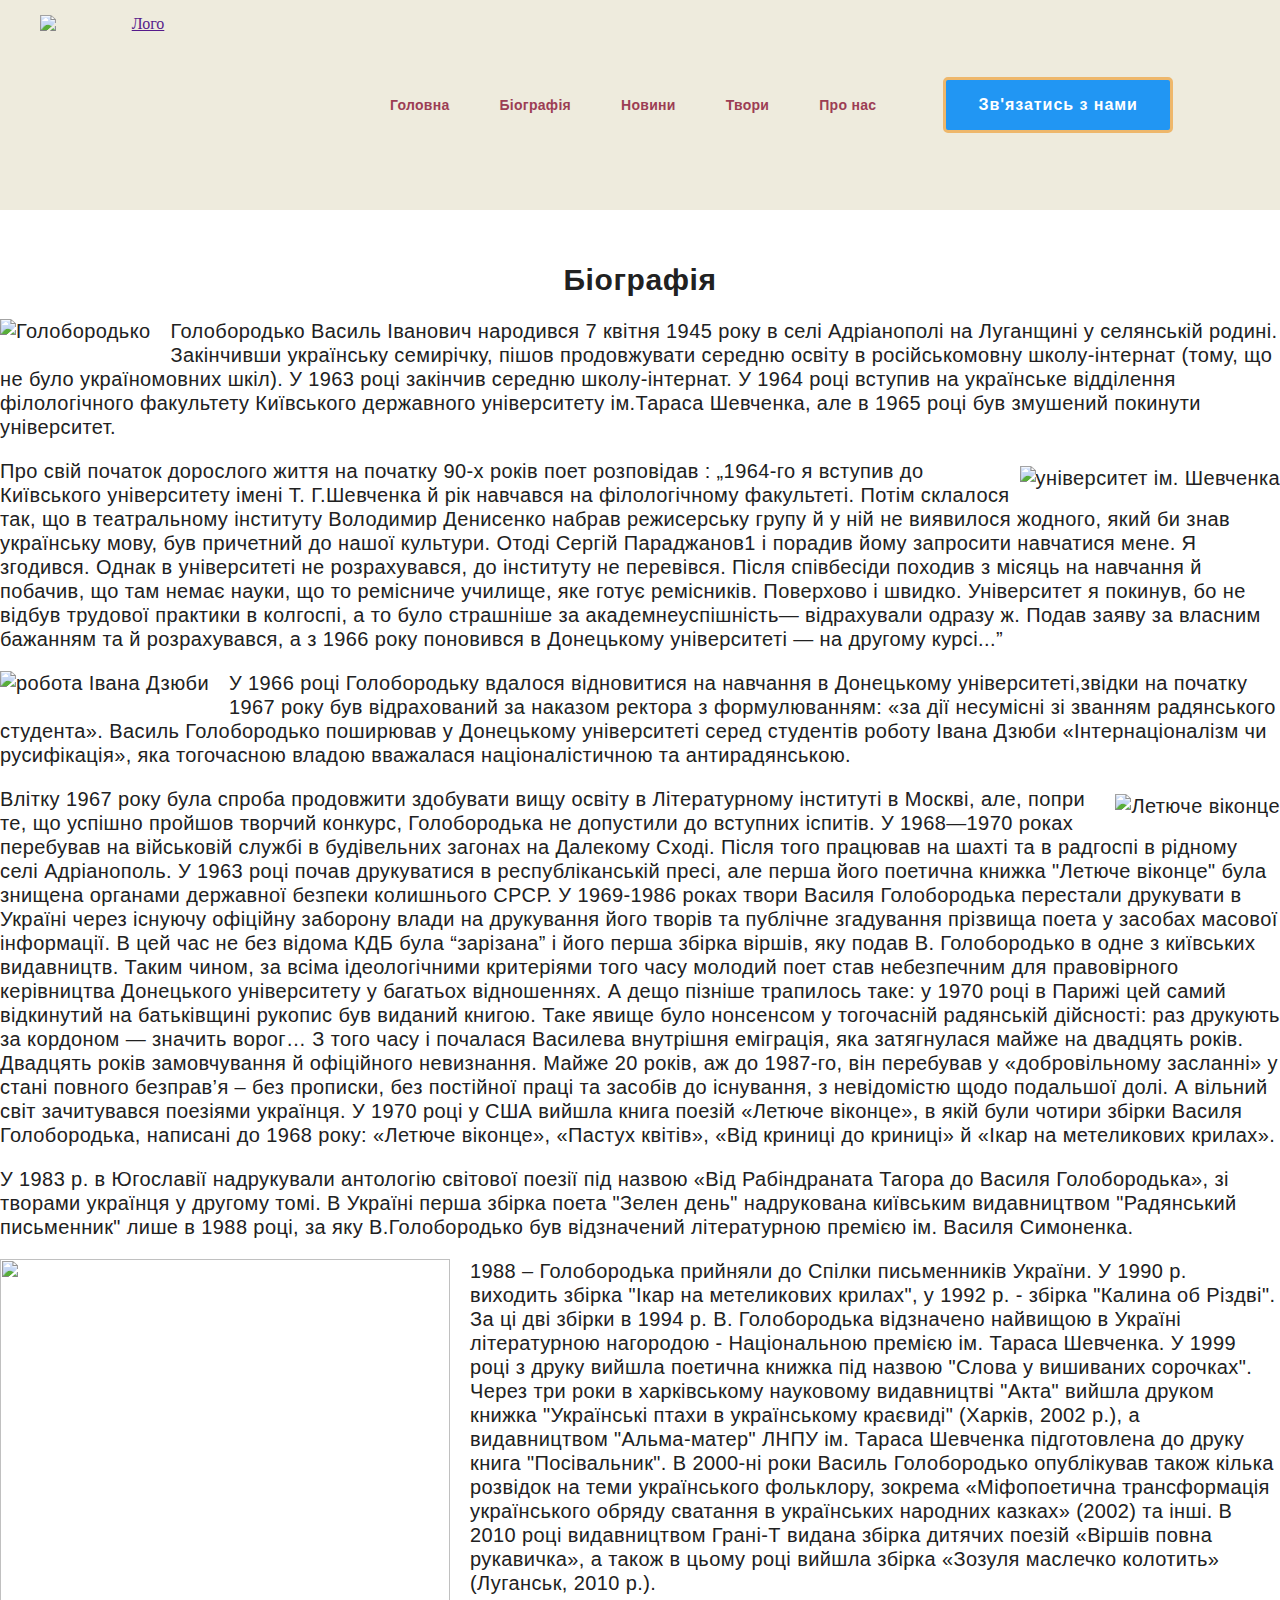
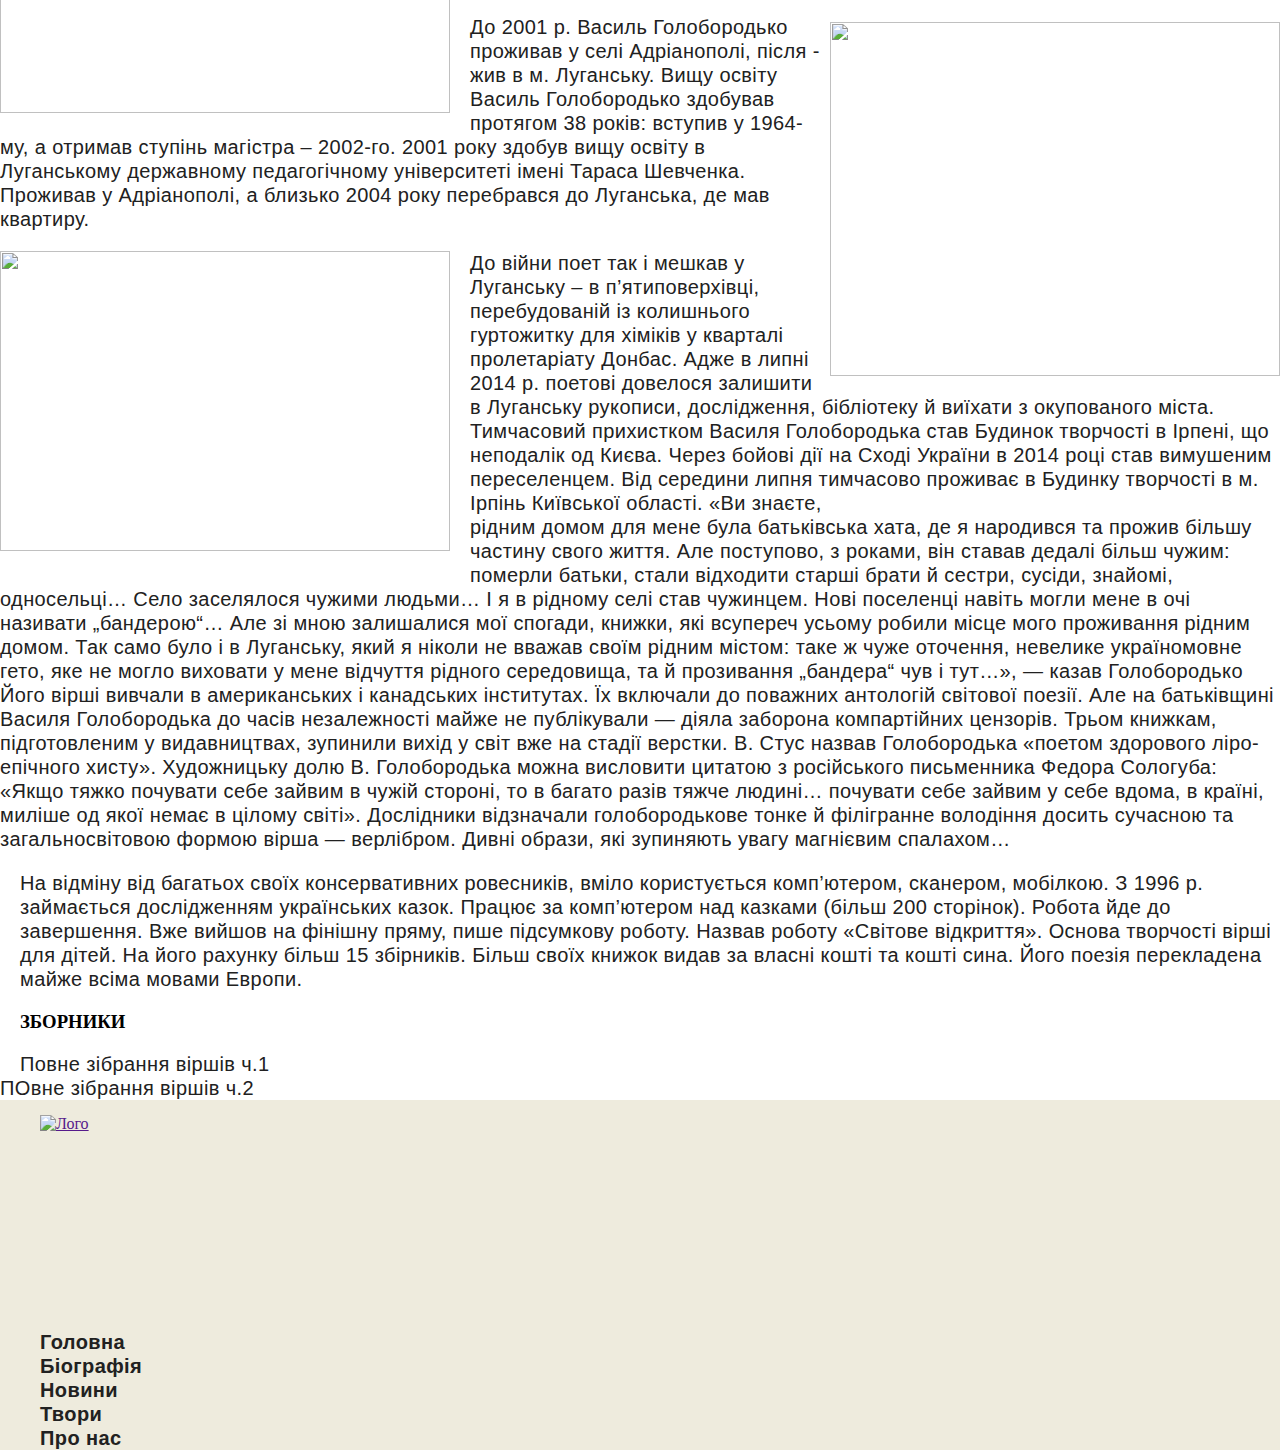
==== biografy.html @ 2f00b913 "Add files via upload" ====
<!DOCTYPE html>
<html lang="en">
<head>
    <meta charset="UTF-8">
    <meta http-equiv="X-UA-Compatible" content="IE=edge">
    <meta name="viewport" content="width=device-width, initial-scale=1.0">
    <link rel="stylesheet" href="css/main.css">
    <title>Goloborodko</title>
    
</head>
<body class="body">
    <header class="header">
        <div class="container">
            <nav class="header-logo">
                <a href="">
            <img class="header-img" src="images/header/Hello.png" alt="Лого" width=200px, height=180px>
                </a>
            <ul class="header-items">
    
        <li class="header-list list">
            <a class="header-link link" href="index.html">Головна</a>
        </li>
        <li class="header-list list">
            <a class="header-link link" href="biografy.html">Біографія</a>
        </li>
        <li class="header-list list">
            <a class="header-link link" href="novini.html">Новини</a>
        </li>
        <li class="header-list list">
            <a class="header-link link" href="tvory.html">Твори</a>
        </li>
        <li class="header-list list">
            <a class="header-link link" href="pro_nas.html">Про нас</a>
        </li>
    </ul>
    
    <button class="button" type="button">Зв'язатись з нами</button>
    </nav>
        </div>
       
</header>
<main>
    
            
       <h1 class="heading-1">Біографія</h1>
            <p class="text-biografy"><img class="biografy-img leftimg" src="/images/biografy/biografy-goloborodko.jpg" alt="Голобородько">Голобородько Василь Іванович народився 7 квітня 1945 року в селі Адріанополі на Луганщині у селянській родині. 
                Закінчивши українську семирічку, пішов продовжувати середню освіту в російськомовну школу-інтернат  (тому, що не було україномовних шкіл).
                У 1963 році  закінчив середню школу-інтернат. 
                У 1964 році вступив на українське відділення філологічного факультету Київського державного університету ім.Тараса Шевченка, але в 1965 році був змушений покинути університет. 
   </p>
        <p class="text-biografy">
            <img class="rightimg" src="images/biografy/biografy-universitet.jpg" alt="університет ім. Шевченка" >
            
            Про свій початок дорослого життя на початку 90-х років поет розповідав : „1964-го я вступив до Київського університету імені Т. Г.Шевченка й рік навчався на філологічному факультеті. Потім склалося так, що в театральному інституту Володимир Денисенко набрав режисерську групу й у ній не виявилося жодного, який би знав українську мову, був причетний до нашої культури. Отоді Сергій Параджанов1 і порадив йому запросити навчатися мене. Я згодився. Однак в університеті не розрахувався, до інституту не перевівся. Після співбесіди походив з місяць на навчання й побачив, що там немає науки, що то ремісниче училище, яке готує ремісників. Поверхово і швидко. Університет я покинув, бо не відбув трудової практики в колгоспі, а то було страшніше за академнеуспішність— відрахували одразу ж. Подав заяву за власним бажанням та й розрахувався, а з 1966 року поновився в Донецькому університеті — на другому курсі...”
        </p>
                
                
       <p class="text-biografy">
        <img class="biografy-img leftimg" src="/images/biografy/8d16ede-47580991-1210322085791900-2688770757042896896-n.jpg" alt="робота Івана Дзюби" >
        У 1966 році Голобородьку вдалося відновитися на навчання в Донецькому університеті,звідки на початку 1967 року був відрахований за наказом ректора з формулюванням: «за дії несумісні зі званням радянського студента». Василь Голобородько поширював у Донецькому університеті серед студентів роботу Івана Дзюби «Інтернаціоналізм чи русифікація», яка тогочасною владою вважалася націоналістичною та антирадянською.
       </p>
       
        
                
        
       
       
               
           
                <p class="text-biografy">  <img class="rightimg" src="/images/tvory/unnamed (1).jpg" alt="Летюче віконце" >  Влітку 1967 року була спроба продовжити здобувати вищу освіту в Літературному інституті в Москві, але, попри те, що успішно пройшов творчий конкурс, Голобородька не допустили до вступних іспитів. 
                    У 1968—1970 роках перебував на військовій службі в будівельних загонах на Далекому Сході. 
                    Після того працював на шахті та в радгоспі в рідному селі Адріанополь.
                    
                    
                    У 1963 році почав друкуватися в республіканській пресі, але перша його поетична книжка "Летюче віконце" була знищена органами державної безпеки колишнього СРСР. 
                    У 1969-1986 роках твори Василя Голобородька перестали друкувати в Україні через існуючу офіційну заборону влади на друкування його творів та публічне згадування прізвища поета у засобах масової інформації.
                        В цей час не без відома КДБ була “зарізана” і його перша збірка віршів, яку подав В. Голобородько в одне з київських видавництв. Таким чином, за всіма ідеологічними критеріями того часу молодий поет став небезпечним для правовірного керівництва Донецького університету у багатьох відношеннях. А дещо пізніше трапилось таке: у 1970 році в Парижі цей самий відкинутий на батьківщині рукопис був виданий книгою. Таке явище було нонсенсом у тогочасній радянській дійсності: раз друкують за кордоном — значить ворог… З того часу і почалася Василева внутрішня еміграція, яка затягнулася майже на двадцять років. Двадцять років замовчування й офіційного невизнання.
                         Майже 20 років, аж до 1987-го, він перебував у «добровільному засланні» у стані повного безправ’я – без прописки, без постійної праці та засобів до існування, з невідомістю щодо подальшої долі. А вільний світ зачитувався поезіями українця. 
                        У 1970 році у США вийшла книга поезій «Летюче віконце», в якій були чотири збірки Василя Голобородька, написані до 1968 року: 
                        «Летюче віконце», «Пастух квітів», «Від криниці до криниці» й «Ікар на метеликових крилах».
                    </p>
        
        
                <p class="text-biografy">
                    У 1983 р. в Югославії надрукували антологію світової поезії під назвою «Від Рабіндраната Тагора до Василя Голобородька», зі творами українця у другому томі.
                    В Україні перша збірка поета "Зелен день" надрукована київським видавництвом "Радянський письменник" лише в 1988 році, за яку В.Голобородько був відзначений літературною премією ім. Василя Симоненка. 
                </p>

        

<p class="text-biografy"> <img class="biografy-img leftimg" src="/images/biografy/img7.jpg" alt="" width="450px" height="454px">1988 – Голобородька прийняли до Спілки письменників України.

        У 1990 р. виходить збірка "Ікар на метеликових крилах",
         у 1992 р. - збірка "Калина об Різдві". 
        За ці дві збірки в 1994 р. В. Голобородька відзначено найвищою в Україні літературною нагородою - Національною премією ім. Тараса Шевченка. 
        У 1999 році з друку вийшла поетична книжка під назвою "Слова у вишиваних сорочках". 
        Через три роки в харківському науковому видавництві "Акта" вийшла друком книжка "Українські птахи в українському краєвиді" (Харків, 2002 р.), а видавництвом "Альма-матер" ЛНПУ ім. Тараса Шевченка підготовлена до друку книга "Посівальник". 
        В 2000-ні роки Василь Голобородько опублікував також кілька розвідок на теми українського фольклору, зокрема «Міфопоетична трансформація українського обряду сватання в українських народних казках» (2002) та інші. В 2010 році видавництвом Грані-Т видана збірка дитячих поезій «Віршів повна рукавичка», а також в цьому році вийшла збірка «Зозуля маслечко колотить» (Луганськ, 2010 р.). 

    </p>
            
        <p class="text-biografy"><img class="biografy-img rightimg" src="/images/biografy/1.780x480.jpg" alt="" width="450px" height="354px">До 2001 р. Василь Голобородько проживав у селі Адріанополі, після - жив в м. Луганську.
            Вищу освіту Василь Голобородько здобував протягом 38 років: вступив у 1964- му, а отримав ступінь магістра – 2002-го.
2001 року здобув вищу освіту в Луганському державному педагогічному університеті імені Тараса Шевченка.

Проживав у Адріанополі, а близько 2004 року перебрався до Луганська, де мав квартиру. 


        </p>
            
                    
                <p class="text-biografy">
                    <img class="biografy-img leftimg" src="/images/biografy/park-pismennikiv-m.-irpin-14.jpg" alt="" width="450px" height="300px">До війни поет так і мешкав у Луганську – в п’ятиповерхівці, перебудованій із колишнього гуртожитку для хіміків у кварталі пролетаріату Донбас. Адже в липні 2014 р. поетові довелося залишити в Луганську рукописи, дослідження, бібліотеку й виїхати з окупованого міста. Тимчасовий прихистком Василя Голобородька став Будинок творчості в Ірпені, що неподалік од Києва.
                    Через бойові дії на Сході України в 2014 році став вимушеним переселенцем. Від середини липня тимчасово проживає в Будинку творчості в м. Ірпінь Київської області.
                
           
            
            
             <img class="biografy-img rightimg" src="/images/biografy/holoborodko-vasyl-ivanovych_1.jpg" alt="" width="450px">
                
                    «Ви знаєте, рідним домом для мене була батьківська хата, де я народився та прожив більшу частину свого життя. Але поступово, з роками, він ставав дедалі більш чужим: померли батьки, стали відходити старші брати й сестри, сусіди, знайомі, односельці… Село заселялося чужими людьми… І я в рідному селі став чужинцем. Нові поселенці навіть могли мене в очі називати „бандерою“… Але зі мною залишалися мої спогади, книжки, які всупереч усьому робили місце мого проживання рідним домом. Так само було і в Луганську, який я ніколи не вважав своїм рідним містом: таке ж чуже оточення, невелике україномовне гето, яке не могло виховати у мене відчуття рідного середовища, та й прозивання „бандера“ чув і тут…», — казав Голобородько 
                    
                   Його вірші вивчали в американських і канадських інститутах. Їх включали до поважних антологій світової поезії. Але на батьківщині Василя Голобородька до часів незалежності майже не публікували — діяла заборона компартійних цензорів. Трьом книжкам, підготовленим у видавництвах, зупинили вихід у світ вже на стадії верстки. В. Стус назвав Голобородька «поетом здорового ліро-епічного хисту». Художницьку долю В. Голобородька можна висловити цитатою з російського письменника Федора Сологуба: «Якщо тяжко почувати себе зайвим в чужій стороні, то в багато разів тяжче людині… почувати себе зайвим у себе вдома, в країні, миліше од якої немає в цілому світі». Дослідники відзначали голобородькове тонке й філігранне володіння досить сучасною та загальносвітовою формою вірша — верлібром. Дивні образи, які зупиняють увагу магнієвим спалахом…
                    
           
            
            
                   
            <p class="text-biografy">
                <img class="biografy-img leftimg" src="/images/biografy/181932_1_w_300.jpg" alt="" height="180px">На відміну від багатьох своїх консервативних ровесників, вміло користується комп’ютером, сканером, мобілкою.
                    З 1996 р. займається дослідженням українських казок.
                    Працює за комп’ютером над казками (більш 200 сторінок). Робота йде до завершення. Вже вийшов на фінішну пряму, пише підсумкову роботу. Назвав роботу «Світове відкриття».
                    Основа творчості вірші для дітей.
                    На його рахунку більш 15 збірників.
                    Більш своїх книжок видав за власні кошті та кошті сина.
                    Його поезія перекладена майже всіма мовами Европи.
                    </p>
            
            
                <h3>ЗБОРНИКИ</h3>
                <ul>
                    <li class="list"><a class="text-zbirniki link" href="https://issuu.com/bruha/docs/goloborodko-virshi-1/5">Повне зібрання віршів ч.1</a></li>
                    <li class="list"><a class="text-zbirniki link" href="https://issuu.com/bruha/docs/goloborodko-virshi-2">ПОвне зібрання віршів ч.2</a></li>
                </ul>
                    
                   
</main>
<footer class="footer">
    <div class="container">
     <a href="">
         <img class="header-img" src="images/header/Hello.png" alt="Лого" width=200px, height=200px>
             </a>
         <ul>
 
     <li class="list">
         <a class="footer-link link" href="index.html">Головна</a>
     </li>
     <li class="list">
         <a class="footer-link link" href="biografy.html">Біографія</a>
     </li>
     <li class="list">
         <a class="footer-link link" href="novini.html">Новини</a>
     </li>
     <li class="list">
         <a class="footer-link link" href="tvory.html">Твори</a>
     </li>
     <li class="list">
         <a class="footer-link link" href="pro_nas.html">Про нас</a>
     </li>
 </ul>
 
    </div>
 
</footer>   
</body>
</html>
---- css/main.css ----
overflow-x: hidden;
}

h1,
h2,
h3,
h4,
h5,
h6,
p {
  margin: 0;
}

ul,
ol {
  margin: 0;
  padding: 0;
}

img {
  display: block;
}

.body {
  margin: 0;
}

.link {
  text-decoration: none;
}

.list {
  list-style: none;
}

.header-items {
  display: flex;
  margin-left: 150px;
}

.header-list:not(:last-child) {
  padding-right: 50px;
}

.header-logo {
  display: flex;
  align-items: center;
}

.header-img {
  padding-top: 15px;
  padding-bottom: 15px;
}

.header-link {
  font-family: "Roboto", sans-serif;
  font-weight: bold;
  font-size: 14px;
  line-height: 1.14;
  letter-spacing: 0.02em;
  color: #9c3d54;
}

.header {
  width: 100%;
  text-align: center;
  align-items: center;
  background-color: #eeebdd;
}

.button {
  margin-left: auto;
  border-radius: 50px;
  padding: 20px 20px;
  font-family: "Roboto", sans-serif;
  font-weight: 700;
  font-size: 14px;
  line-height: 1.14;
  letter-spacing: 0.02em;
  color: #212121;
  background-color: #eeebdd;
  border: solid #eeb76b;
}

.button:hover,
.button:focus {
  background-color: #eeb76b;
  color: #9c3d54;
}

.menu-button {
  min-width: 200px;
  padding: 10px 32px;
  display: block;
  margin-right: auto;
  position: sticky;
  position: fixed;
  top: 0;
  width: 1200px;
  margin: 0 auto;
}

.header-menu {
  display: flex;
  margin-left: 450px;
  padding-bottom: 30px;
}

.buttons {
  padding: 10px 10px;
  border-radius: 50px;
  border: solid #ffcc29;
  transition: all 250ms linear;
}

.buttons:hover,
.button:focus {
  background-color: #ffcc29;
}

.menu-list:not(:last-child) {
  padding-right: 30px;
}

.menu-link {
  font-family: "Roboto", sans-serif;
  font-weight: bold;
  font-size: 14px;
  line-height: 1.14;
  letter-spacing: 0.02em;
  color: #ff8303;
  transition: all 250ms linear;
}

.container {
  width: 1200px;
  padding-left: 15px;
  padding-right: 15px;
  margin: 0 auto;
}

.section-background {
  background-image: url("/images/background-image/vasil-goloborodko-hronolog-chna-tablitsya--e1598957199509_auto_x2.jpg");
  background-repeat: no-repeat;
  background-size: cover;
  width: 100%;
  background-color: #2f303a;
  padding-bottom: 200px;
  margin: 0 auto;
  padding-left: 15px;
  padding-right: 15px;
}

.heading {
  max-height: 120px;
  width: 1200px;
  margin: 0 auto;
  padding-top: 300px;
  font-family: "Roboto", sans-serif;
  font-weight: bold;
  font-size: 20px;
  line-height: 1.2;
  letter-spacing: 0.02em;
  color: #f05945;
}

.map-btn {
  min-width: 200px;
  padding: 10px 32px;
  display: block;
  margin-right: auto;
  max-height: 120px;
  align-items: center;
  margin: 0 auto;
  margin-top: 15px;
  padding: 10px 10px;
  border-radius: 50px;
  border: solid #cc561e;
}

.map-btn:focus,
.map-btn:hover {
  background-color: #beca5c;
}

.map-text {
  color: #897853;
  font-family: "Roboto", sans-serif;
  font-weight: bold;
  font-size: 17px;
  line-height: 1.2;
  letter-spacing: 0.02em;
  color: #c06014;
}

.heading-1 {
  text-align: center;
  padding-top: 30px;
  font-family: "Roboto", sans-serif;
  font-weight: 700;
  font-size: 30px;
  line-height: 1.3;
  letter-spacing: 0.02em;
  color: #212121;
}

.biografy-textimg {
  display: flex;
  padding-right: 100px;
  margin: 0 auto;
}

.biografy-text{
  font-family: "Roboto", sans-serif;
  font-weight: 400;
  font-size: 30px;
  line-height: 1.3;
  letter-spacing: 0.02em;
  color: #464f41;
}

.buttonse {
  padding: 10px 10px;
  border-radius: 50px;
  border: solid #56776c;
  margin-left: 715px;
  margin-bottom: 100px;
  font-family: "Roboto", sans-serif;
  font-weight: 400;
  font-size: 20px;
  line-height: 1.24;
  letter-spacing: 0.02em;
}

.butttonse:focus,
.buttonse:hover {
  background-color: #56776c;
}

.buttonse-link {
  color: #c15050;
}

.buttonse-link:focus,
.buttonse-link:hover {
  color: #f2edd7;
}

.biografy {
  width: 1200px;
  margin: 0 auto;
}

.novini {
  background-image: url("/images/background-image/Andrej-Lugansk-sony-nex-F3-35mm-F9-1-1000-iso-200-photoshop-instagram-ender__1-HD-1805x1200.jpg");
  background-repeat: no-repeat;
  background-size: cover;
  width: 100%;
}

.novini-list {
  display: flex;
  flex-wrap: wrap;
  align-items: center;
}

.novini-items {
  padding-left: 100px;
  padding-top: 50px;
}

.novini-heading {
  color: #fed049;
  font-family: "Roboto", sans-serif;
  font-weight: bold;
  font-size: 30px;
  line-height: 1.34;
  letter-spacing: 0.02em;
  text-align: center;
  padding-top: 15px;
}

.buttons-link {
  padding: 10px 10px;
  border-radius: 50px;
  border: solid #56776c;
  margin-left: 715px;
  margin-bottom: 100px;
  font-family: "Roboto", sans-serif;
  font-weight: 400;
  font-size: 20px;
  line-height: 1.24;
  letter-spacing: 0.02em;
}

.butttons-link:focus,
.buttons-link:hover {
  background-color: #56776c;
}

.tvory-list {
  display: flex;
  flex-wrap: wrap;
}

.tvory-item {
  padding-left: 50px;
  padding-top: 20px;
}

.div-1{
  display:flex;
}

.footer {
  background-color: #eeebdd;
  width: 100%;
}

.footer-text {
  font-family: "Roboto", sans-serif;
  font-weight: bold;
  font-size: 20px;
  line-height: 1.2;
  letter-spacing: 0.02em;
  color: #fed049;
}

.footer-link {
  font-family: "Roboto", sans-serif;
  font-weight: bold;
  font-size: 20px;
  line-height: 1.2;
  letter-spacing: 0.02em;
  color: #212121;
}

.overlay {
  position: absolute;
  top: 0;
  left: 0;
  background-color: rgba(33, 150, 243, 0.9);
  color: #ffffff;
  padding: 93px;
  height:300px;
  font-family: Roboto;
  font-style: normal;
  font-weight: normal;
  font-size: 18px;
  line-height: 1, 55;
  transform: translateY(100%);
  letter-spacing: 0.03em;
  transition: transform 250ms linear;
}

.team-list-content-wrapper {
  position: relative;
  overflow: hidden;
}

.team-list-link-wrapper:hover .overlay,
.team-list-link-wrapper:focus .overlay {
  transform: translateY(0%);
}

.biografy-p {
  font-family: "Roboto", sans-serif;
  font-weight: 500;
  font-size: 20px;
  line-height: 1.2;
  letter-spacing: 0.02em;
}

.biografy-div {
  display: flex;
}
/*# sourceMappingURL=main.css.map */

.organizatory-text{
  font-family: "Roboto", sans-serif;
  font-weight: 500;
  font-size: 20px;
  line-height: 1.2;
  letter-spacing: 0.02em;
  color:#212121;
}

.img-organizatory{
  padding-right:30px;
}

.img-organizatory:hover{
  width: 372px;
  height: 160px;
  transition: 1s;
  transform: scale(0.8);
}

.img-organizatory-1:hover{
  width: 372px;
  height: 320px;
  transition: 1s;
  transform: scale(0.8);
}

.text-zbirniki{
  font-family: "Roboto", sans-serif;
  font-weight: 500;
  font-size: 20px;
  line-height: 1.2;
  letter-spacing: 0.02em;
  color:#212121;
}

.text-biografy{
  font-family: "Roboto", sans-serif;
  font-weight: 520;
  font-size: 20px;
  line-height: 1.2;
  letter-spacing: 0.02em;
  color:#212121;
}

.biografy-item{
  display:flex;
}

.biografy-img-1{
  padding-top: 30px;
  margin:0 auto;
}

.leftimg {
  float: left;
  margin: 0 1em 1em 0;
  display:block;
 }

.main{
  background-color: #536162;
}

.div-people{
  width: 304px;
  height: 50px;
  border-radius:4px;
  border: 4px #000;
  background-color: #ffffff;
}

.div-people{
  background-color: #ffffff;
  margin-right: 30px;
  margin-left: -30px;
  box-shadow: 0px 1px 3px rgba(0, 0, 0, 0.12), 0px 1px 1px rgba(0, 0, 0, 0.14),
    0px 2px 1px rgba(0, 0, 0, 0.2);
}

.name {
  text-align:center;
  padding-top: 30px;
  font-family: "Roboto", sans-serif;
  font-weight: 500;
  font-size: 16px;
  line-height: 1, 1875;
  letter-spacing: 0.03em;
  color: #212121;
}

  
.work {
  text-align:center;
  padding-top: 10px;
  padding-bottom: 30px;
  font-family: "Roboto", sans-serif;
  font-weight: 500;
  font-size: 16px;
  line-height: 0, 84;
  letter-spacing: 0.03em;
  color: #757575;
}

.name-team {
  position: absolute;
  margin-top:-60px;
  background-color: #ffffff;
  width:304px;
  margin-left:30px;
  border:1px #9c3d54;
  border-radius: 50px;
  margin-bottom:30px;
}  

.img-team{
  margin-left:30px;
  border-radius: 20px;
}

.name-team-1 {
  background-color: #ffffff;
  width:394px;
  margin-left:30px;
  border:1px #9c3d54;
  border-radius: 50px;
  position:absolute;
  margin-top:-60px;
  margin-bottom:30px;
}  

.team-item{
  display:flex;
  flex-wrap:wrap;
  padding-bottom: 50px;
}

.team-list{
  padding-top: 15px;
  margin:0 auto;
}

.team-list-1{
  padding-top:15px;
  margin:0 auto;
}

.img-team-1{
  margin-left:30px;
  border-radius: 20px;
  margin-top:90px;
}

.novini-video{
  border-radius: 50px;
  background-color: #f2edd7;
}

.novini-list-1 {
  display: flex;
  flex-wrap: wrap;
  align-items: center;
  margin-bottom: 90px;
}

.novini-heading-1{
  color:#4e3d53;
  font-family: "Roboto", sans-serif;
  font-weight: bold;
  font-size: 30px;
  line-height: 1.34;
  letter-spacing: 0.02em;
  text-align: center;
  padding-top: 15px;
}

.button-1{
  margin-left: 900px;
  border-radius: 50px;
  padding: 20px 20px;
  font-family: "Roboto", sans-serif;
  font-weight: 700;
  font-size: 14px;
  line-height: 1.14;
  letter-spacing: 0.02em;
  color: #212121;
  background-color: #eeebdd;
  border: solid #eeb76b;
}

.button-1:hover,
.button-1:focus {
  background-color: #eeb76b;
  color: #9c3d54;
}

.tvory-list-1{
  display: flex;
  flex-wrap: wrap;
  padding-bottom: 100px;
}

.tvory-div {
  position: absolute;
  margin-top:-60px;
  background-color: #bdd2b6;
  width:304px;
  border:1px #9c3d54;
  border-radius: 50px;
  margin-bottom:30px;
}  

.tvir {
  text-align:center;
  padding-top: 30px;
  font-family: "Roboto", sans-serif;
  font-weight: 500;
  font-size: 16px;
  line-height: 1, 1875;
  letter-spacing: 0.03em;
  color: #212121;
}

  
.years {
  text-align:center;
  padding-top: 10px;
  padding-bottom: 30px;
  font-family: "Roboto", sans-serif;
  font-weight: 500;
  font-size: 16px;
  line-height: 0, 84;
  letter-spacing: 0.03em;
  color: #757575;
}

.tvory-main{
  background-color: #f8ede3;
}

.img-tvory{
  padding-top:100px;
}

.rightimg{
  float: right; /* Выравнивание по правому краю  */ 
  margin: 7px 0 7px 7px;
}

.team-list-content-wrapper {
  position: relative;
  overflow: hidden;
}

.team-list-link-wrapper:hover .overlay,
.team-list-link-wrapper:focus .overlay {
  transform: translateY(0%);
}

.backdrop {
  position: fixed;
  top: 0;
  left: 0;
  width: 100vw;
  height: 100vh;
  background-color: rgba(0, 0, 0, 0.5);

  transition: all 250ms linear;
}

.modal {
  position: absolute;
  top: 50%;
  left: 50%;
  transform: translate(-50%, -50%);
  width: 450px;
  height: 480px;
  background-color: #ffffff;
  padding: 40px;
}

.modal-form-check-desc{
max-width: 346px;
}

.modal-close-svg {
  position: absolute;
  top: 2px;
  right: 5px;
  width: 30px;
  height: 30px;

  border: 1px solid rgba(0, 0, 0, 0.1);
  border-radius: 50%;
  background-color: #ffffff;
  cursor: pointer;
}

.is-hidden {
  opacity: 0;
  visibility: hidden;
  pointer-events: none;
}

.modal-form{
  display: flex;
  flex-direction: column;
  width:450px;
}

.modal-form-input{
  width:370px;
  height: 40px;
  border: 1px solid rgba(33, 33, 33, 0.2);
border-radius: 4px;
padding-left: 42px;
transition: border-color 250ms linear;
}

.modal-form-input:focus{
  outline:none;
  border-color: #2196F3;
  fill:#2196f3;
}

.modal-form-icon:focus{
  fill:#2196f3;
}

.modal-form-icon{
  position:absolute;
  display:flex;
  width:18px;
  height:18px;
top: 50%;
transform:translateY(-50%) ;
left: 12px;
transition: fill 250ms linear;
}

.modal-close-btn {
  background-color: transparent;
  background-size: 0%;
  position: absolute;
  top: 0;
  right: 0;
  border:none;
  border-radius: 50%;
}


.button {
  border-radius: 5px;
  margin-right: 500px;
  min-width: 200px;
  margin-left: 50px;
  padding: 10px 32px;
  display: block;
  margin: 0 auto;
  background-color: #2196f3;
  font-family: "Roboto", sans-serif;
  font-weight: bold;
  font-size: 16px;
  line-height: 1.875;
  letter-spacing: 0.06em;
  color: #ffffff;
}
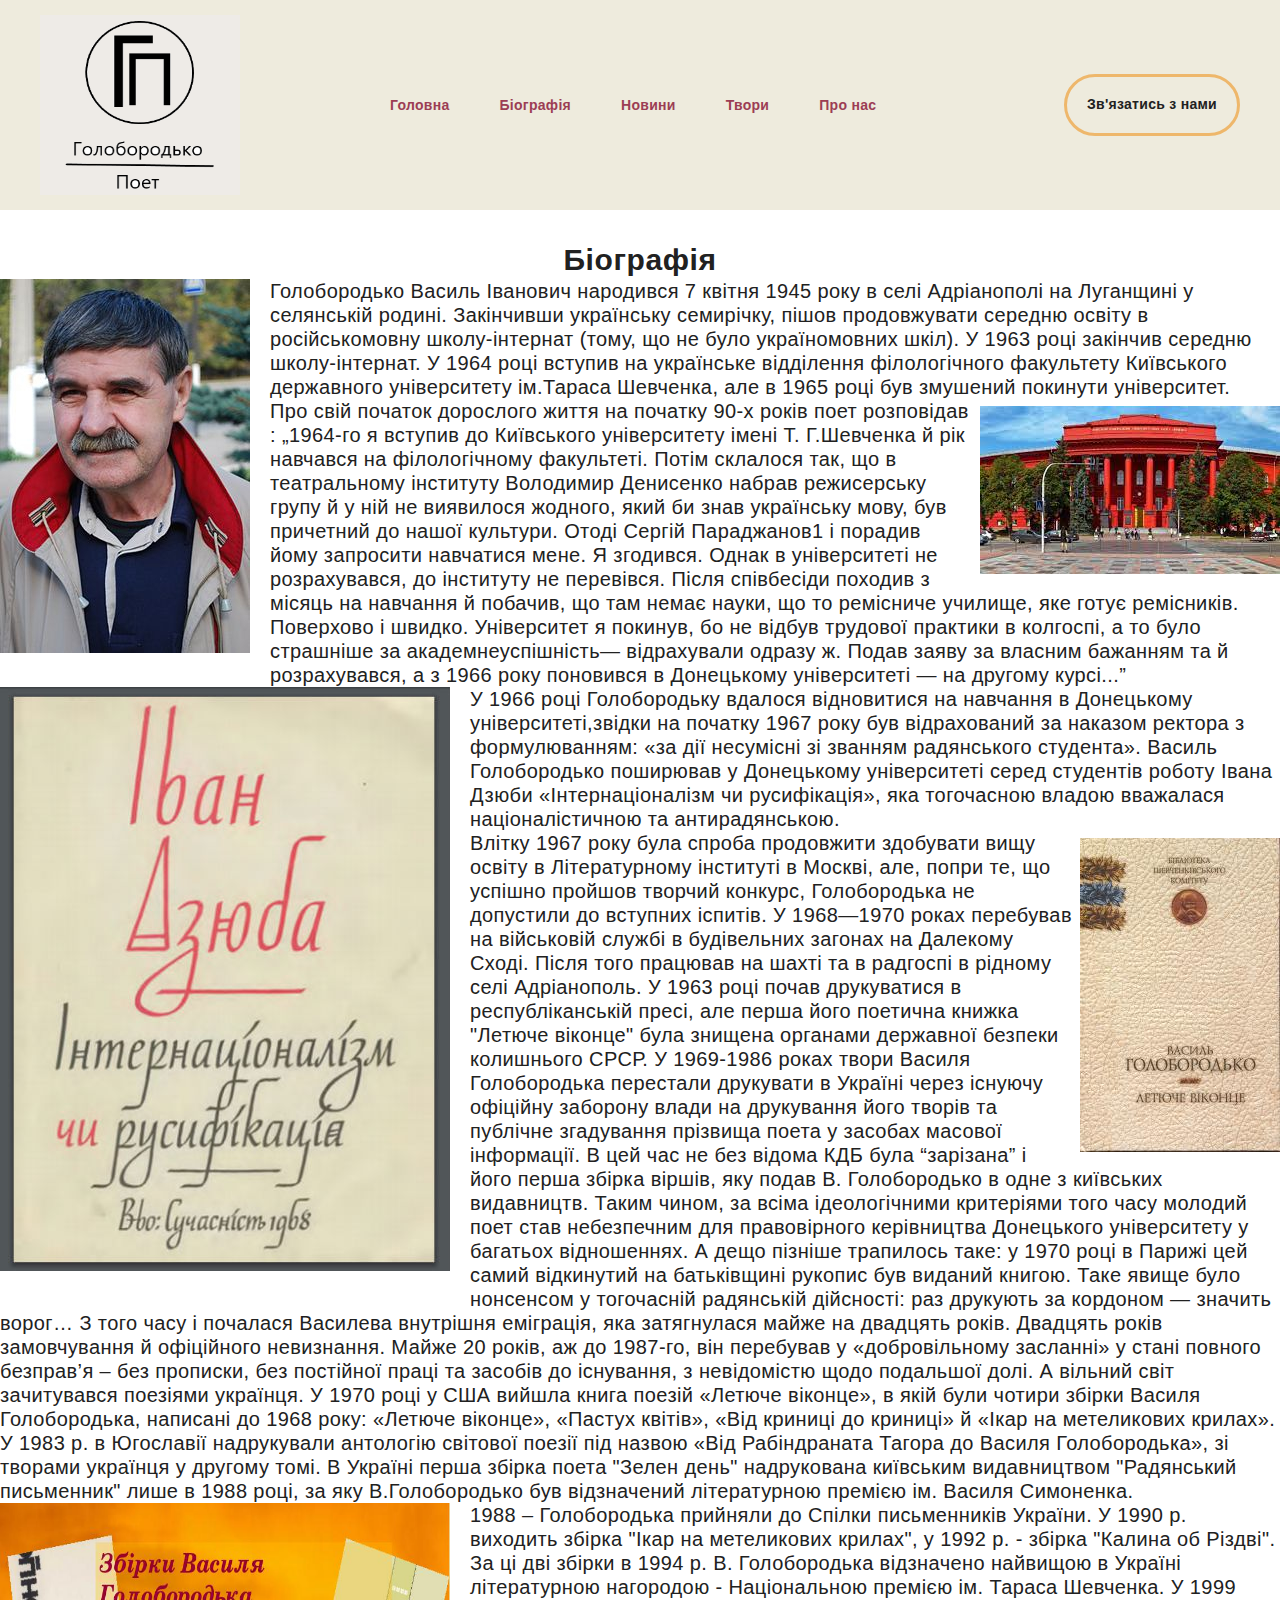
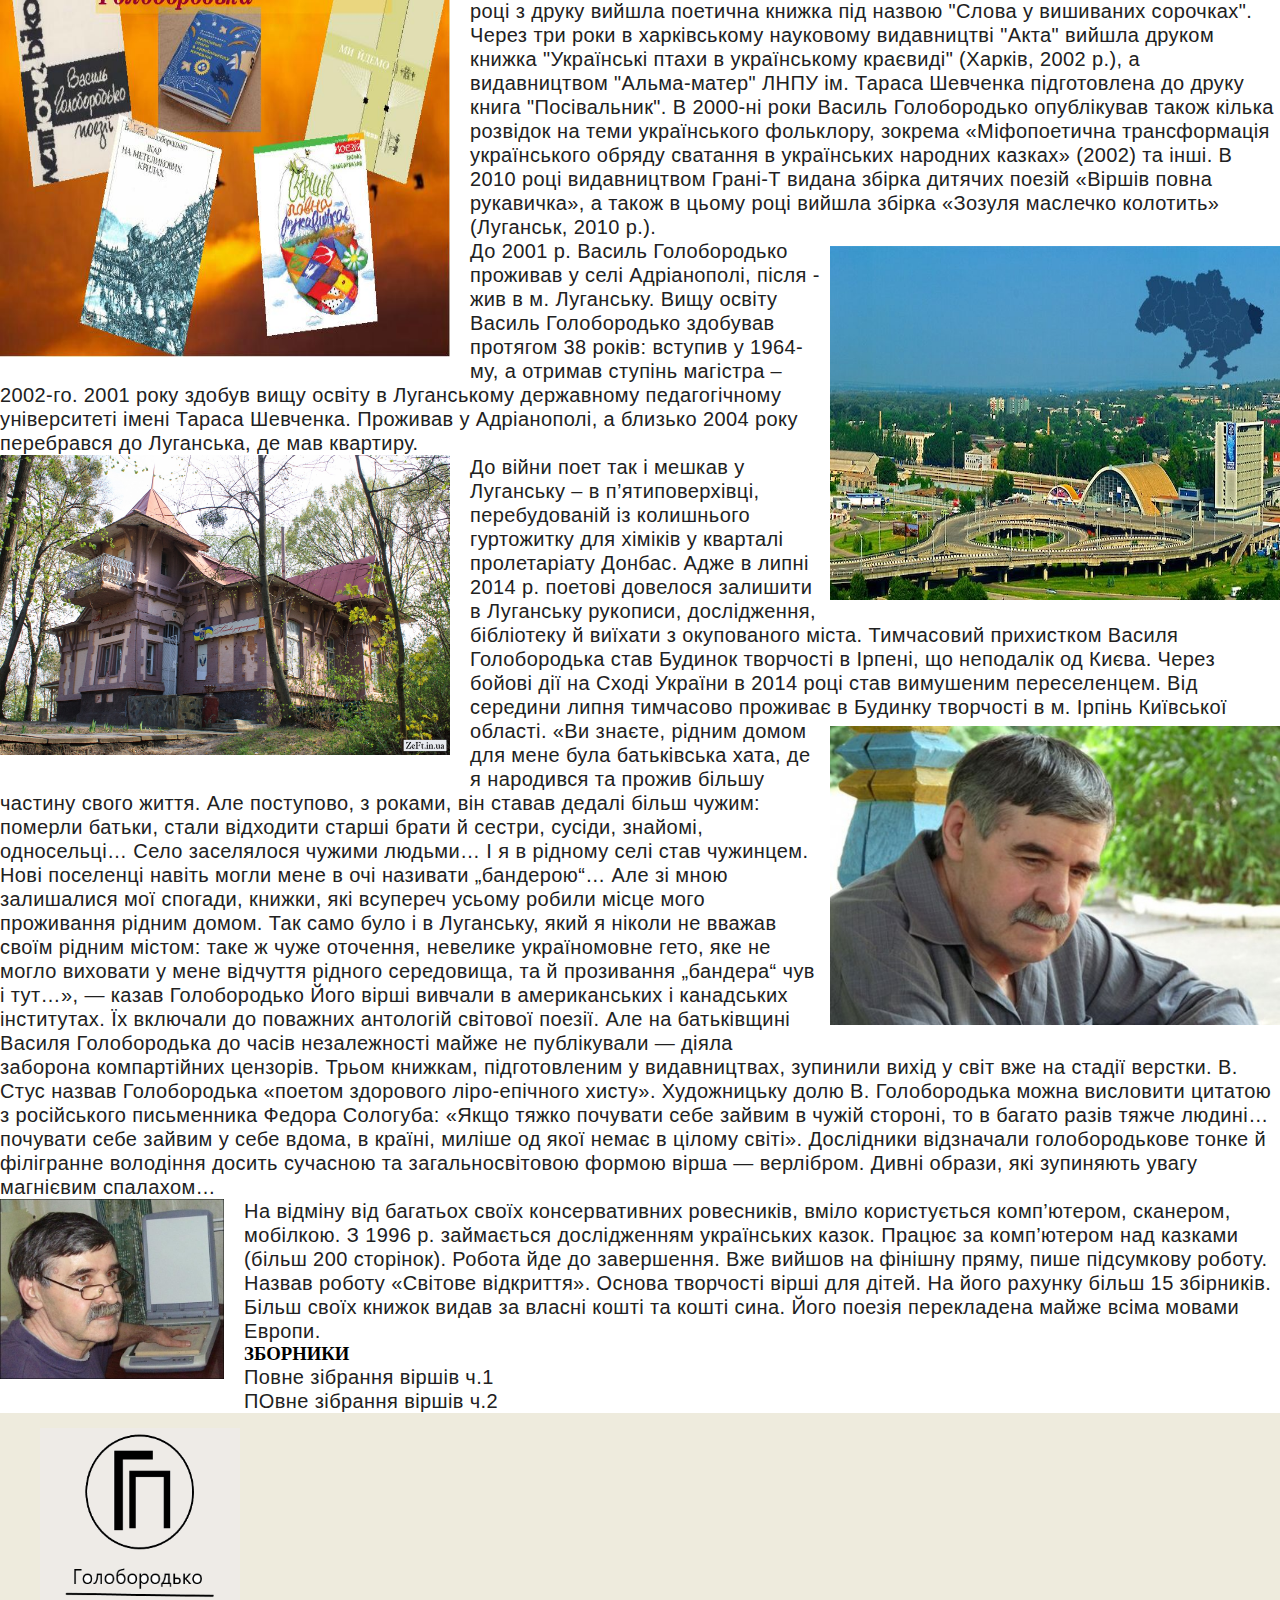
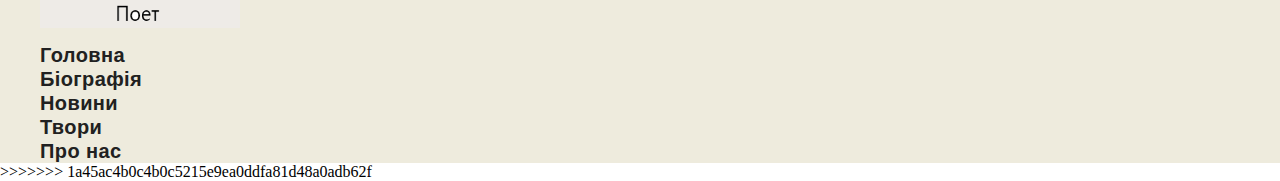
==== commit 217c4221: "Add files via upload" ====
--- a/biografy.html
+++ b/biografy.html
@@ -173,4 +173,5 @@
  
 </footer>   
 </body>
+>>>>>>> 1a45ac4b0c4b0c5215e9ea0ddfa81d48a0adb62f
 </html>--- a/css/main.css
+++ b/css/main.css
@@ -1,746 +1,765 @@
-
-  overflow-x: hidden;
-}
-
-h1,
-h2,
-h3,
-h4,
-h5,
-h6,
-p {
-  margin: 0;
-}
-
-ul,
-ol {
-  margin: 0;
-  padding: 0;
-}
-
-img {
-  display: block;
-}
-
-.body {
-  margin: 0;
-}
-
-.link {
-  text-decoration: none;
-}
-
-.list {
-  list-style: none;
-}
-
-.header-items {
-  display: flex;
-  margin-left: 150px;
-}
-
-.header-list:not(:last-child) {
-  padding-right: 50px;
-}
-
-.header-logo {
-  display: flex;
-  align-items: center;
-}
-
-.header-img {
-  padding-top: 15px;
-  padding-bottom: 15px;
-}
-
-.header-link {
-  font-family: "Roboto", sans-serif;
-  font-weight: bold;
-  font-size: 14px;
-  line-height: 1.14;
-  letter-spacing: 0.02em;
-  color: #9c3d54;
-}
-
-.header {
-  width: 100%;
-  text-align: center;
-  align-items: center;
-  background-color: #eeebdd;
-}
-
-.button {
-  margin-left: auto;
-  border-radius: 50px;
-  padding: 20px 20px;
-  font-family: "Roboto", sans-serif;
-  font-weight: 700;
-  font-size: 14px;
-  line-height: 1.14;
-  letter-spacing: 0.02em;
-  color: #212121;
-  background-color: #eeebdd;
-  border: solid #eeb76b;
-}
-
-.button:hover,
-.button:focus {
-  background-color: #eeb76b;
-  color: #9c3d54;
-}
-
-.menu-button {
-  min-width: 200px;
-  padding: 10px 32px;
-  display: block;
-  margin-right: auto;
-  position: sticky;
-  position: fixed;
-  top: 0;
-  width: 1200px;
-  margin: 0 auto;
-}
-
-.header-menu {
-  display: flex;
-  margin-left: 450px;
-  padding-bottom: 30px;
-}
-
-.buttons {
-  padding: 10px 10px;
-  border-radius: 50px;
-  border: solid #ffcc29;
-  transition: all 250ms linear;
-}
-
-.buttons:hover,
-.button:focus {
-  background-color: #ffcc29;
-}
-
-.menu-list:not(:last-child) {
-  padding-right: 30px;
-}
-
-.menu-link {
-  font-family: "Roboto", sans-serif;
-  font-weight: bold;
-  font-size: 14px;
-  line-height: 1.14;
-  letter-spacing: 0.02em;
-  color: #ff8303;
-  transition: all 250ms linear;
-}
-
-.container {
-  width: 1200px;
-  padding-left: 15px;
-  padding-right: 15px;
-  margin: 0 auto;
-}
-
-.section-background {
-  background-image: url("/images/background-image/vasil-goloborodko-hronolog-chna-tablitsya--e1598957199509_auto_x2.jpg");
-  background-repeat: no-repeat;
-  background-size: cover;
-  width: 100%;
-  background-color: #2f303a;
-  padding-bottom: 200px;
-  margin: 0 auto;
-  padding-left: 15px;
-  padding-right: 15px;
-}
-
-.heading {
-  max-height: 120px;
-  width: 1200px;
-  margin: 0 auto;
-  padding-top: 300px;
-  font-family: "Roboto", sans-serif;
-  font-weight: bold;
-  font-size: 20px;
-  line-height: 1.2;
-  letter-spacing: 0.02em;
-  color: #f05945;
-}
-
-.map-btn {
-  min-width: 200px;
-  padding: 10px 32px;
-  display: block;
-  margin-right: auto;
-  max-height: 120px;
-  align-items: center;
-  margin: 0 auto;
-  margin-top: 15px;
-  padding: 10px 10px;
-  border-radius: 50px;
-  border: solid #cc561e;
-}
-
-.map-btn:focus,
-.map-btn:hover {
-  background-color: #beca5c;
-}
-
-.map-text {
-  color: #897853;
-  font-family: "Roboto", sans-serif;
-  font-weight: bold;
-  font-size: 17px;
-  line-height: 1.2;
-  letter-spacing: 0.02em;
-  color: #c06014;
-}
-
-.heading-1 {
-  text-align: center;
-  padding-top: 30px;
-  font-family: "Roboto", sans-serif;
-  font-weight: 700;
-  font-size: 30px;
-  line-height: 1.3;
-  letter-spacing: 0.02em;
-  color: #212121;
-}
-
-.biografy-textimg {
-  display: flex;
-  padding-right: 100px;
-  margin: 0 auto;
-}
-
-.biografy-text{
-  font-family: "Roboto", sans-serif;
-  font-weight: 400;
-  font-size: 30px;
-  line-height: 1.3;
-  letter-spacing: 0.02em;
-  color: #464f41;
-}
-
-.buttonse {
-  padding: 10px 10px;
-  border-radius: 50px;
-  border: solid #56776c;
-  margin-left: 715px;
-  margin-bottom: 100px;
-  font-family: "Roboto", sans-serif;
-  font-weight: 400;
-  font-size: 20px;
-  line-height: 1.24;
-  letter-spacing: 0.02em;
-}
-
-.butttonse:focus,
-.buttonse:hover {
-  background-color: #56776c;
-}
-
-.buttonse-link {
-  color: #c15050;
-}
-
-.buttonse-link:focus,
-.buttonse-link:hover {
-  color: #f2edd7;
-}
-
-.biografy {
-  width: 1200px;
-  margin: 0 auto;
-}
-
-.novini {
-  background-image: url("/images/background-image/Andrej-Lugansk-sony-nex-F3-35mm-F9-1-1000-iso-200-photoshop-instagram-ender__1-HD-1805x1200.jpg");
-  background-repeat: no-repeat;
-  background-size: cover;
-  width: 100%;
-}
-
-.novini-list {
-  display: flex;
-  flex-wrap: wrap;
-  align-items: center;
-}
-
-.novini-items {
-  padding-left: 100px;
-  padding-top: 50px;
-}
-
-.novini-heading {
-  color: #fed049;
-  font-family: "Roboto", sans-serif;
-  font-weight: bold;
-  font-size: 30px;
-  line-height: 1.34;
-  letter-spacing: 0.02em;
-  text-align: center;
-  padding-top: 15px;
-}
-
-.buttons-link {
-  padding: 10px 10px;
-  border-radius: 50px;
-  border: solid #56776c;
-  margin-left: 715px;
-  margin-bottom: 100px;
-  font-family: "Roboto", sans-serif;
-  font-weight: 400;
-  font-size: 20px;
-  line-height: 1.24;
-  letter-spacing: 0.02em;
-}
-
-.butttons-link:focus,
-.buttons-link:hover {
-  background-color: #56776c;
-}
-
-.tvory-list {
-  display: flex;
-  flex-wrap: wrap;
-}
-
-.tvory-item {
-  padding-left: 50px;
-  padding-top: 20px;
-}
-
-.div-1{
-  display:flex;
-}
-
-.footer {
-  background-color: #eeebdd;
-  width: 100%;
-}
-
-.footer-text {
-  font-family: "Roboto", sans-serif;
-  font-weight: bold;
-  font-size: 20px;
-  line-height: 1.2;
-  letter-spacing: 0.02em;
-  color: #fed049;
-}
-
-.footer-link {
-  font-family: "Roboto", sans-serif;
-  font-weight: bold;
-  font-size: 20px;
-  line-height: 1.2;
-  letter-spacing: 0.02em;
-  color: #212121;
-}
-
-.overlay {
-  position: absolute;
-  top: 0;
-  left: 0;
-  background-color: rgba(33, 150, 243, 0.9);
-  color: #ffffff;
-  padding: 93px;
-  height:300px;
-  font-family: Roboto;
-  font-style: normal;
-  font-weight: normal;
-  font-size: 18px;
-  line-height: 1, 55;
-  transform: translateY(100%);
-  letter-spacing: 0.03em;
-  transition: transform 250ms linear;
-}
-
-.team-list-content-wrapper {
-  position: relative;
-  overflow: hidden;
-}
-
-.team-list-link-wrapper:hover .overlay,
-.team-list-link-wrapper:focus .overlay {
-  transform: translateY(0%);
-}
-
-.biografy-p {
-  font-family: "Roboto", sans-serif;
-  font-weight: 500;
-  font-size: 20px;
-  line-height: 1.2;
-  letter-spacing: 0.02em;
-}
-
-.biografy-div {
-  display: flex;
-}
-/*# sourceMappingURL=main.css.map */
-
-.organizatory-text{
-  font-family: "Roboto", sans-serif;
-  font-weight: 500;
-  font-size: 20px;
-  line-height: 1.2;
-  letter-spacing: 0.02em;
-  color:#212121;
-}
-
-.img-organizatory{
-  padding-right:30px;
-}
-
-.img-organizatory:hover{
-  width: 372px;
-  height: 160px;
-  transition: 1s;
-  transform: scale(0.8);
-}
-
-.img-organizatory-1:hover{
-  width: 372px;
-  height: 320px;
-  transition: 1s;
-  transform: scale(0.8);
-}
-
-.text-zbirniki{
-  font-family: "Roboto", sans-serif;
-  font-weight: 500;
-  font-size: 20px;
-  line-height: 1.2;
-  letter-spacing: 0.02em;
-  color:#212121;
-}
-
-.text-biografy{
-  font-family: "Roboto", sans-serif;
-  font-weight: 520;
-  font-size: 20px;
-  line-height: 1.2;
-  letter-spacing: 0.02em;
-  color:#212121;
-}
-
-.biografy-item{
-  display:flex;
-}
-
-.biografy-img-1{
-  padding-top: 30px;
-  margin:0 auto;
-}
-
-.leftimg {
-  float: left;
-  margin: 0 1em 1em 0;
-  display:block;
- }
-
-.main{
-  background-color: #536162;
-}
-
-.div-people{
-  width: 304px;
-  height: 50px;
-  border-radius:4px;
-  border: 4px #000;
-  background-color: #ffffff;
-}
-
-.div-people{
-  background-color: #ffffff;
-  margin-right: 30px;
-  margin-left: -30px;
-  box-shadow: 0px 1px 3px rgba(0, 0, 0, 0.12), 0px 1px 1px rgba(0, 0, 0, 0.14),
-    0px 2px 1px rgba(0, 0, 0, 0.2);
-}
-
-.name {
-  text-align:center;
-  padding-top: 30px;
-  font-family: "Roboto", sans-serif;
-  font-weight: 500;
-  font-size: 16px;
-  line-height: 1, 1875;
-  letter-spacing: 0.03em;
-  color: #212121;
-}
-
-  
-.work {
-  text-align:center;
-  padding-top: 10px;
-  padding-bottom: 30px;
-  font-family: "Roboto", sans-serif;
-  font-weight: 500;
-  font-size: 16px;
-  line-height: 0, 84;
-  letter-spacing: 0.03em;
-  color: #757575;
-}
-
-.name-team {
-  position: absolute;
-  margin-top:-60px;
-  background-color: #ffffff;
-  width:304px;
-  margin-left:30px;
-  border:1px #9c3d54;
-  border-radius: 50px;
-  margin-bottom:30px;
-}  
-
-.img-team{
-  margin-left:30px;
-  border-radius: 20px;
-}
-
-.name-team-1 {
-  background-color: #ffffff;
-  width:394px;
-  margin-left:30px;
-  border:1px #9c3d54;
-  border-radius: 50px;
-  position:absolute;
-  margin-top:-60px;
-  margin-bottom:30px;
-}  
-
-.team-item{
-  display:flex;
-  flex-wrap:wrap;
-  padding-bottom: 50px;
-}
-
-.team-list{
-  padding-top: 15px;
-  margin:0 auto;
-}
-
-.team-list-1{
-  padding-top:15px;
-  margin:0 auto;
-}
-
-.img-team-1{
-  margin-left:30px;
-  border-radius: 20px;
-  margin-top:90px;
-}
-
-.novini-video{
-  border-radius: 50px;
-  background-color: #f2edd7;
-}
-
-.novini-list-1 {
-  display: flex;
-  flex-wrap: wrap;
-  align-items: center;
-  margin-bottom: 90px;
-}
-
-.novini-heading-1{
-  color:#4e3d53;
-  font-family: "Roboto", sans-serif;
-  font-weight: bold;
-  font-size: 30px;
-  line-height: 1.34;
-  letter-spacing: 0.02em;
-  text-align: center;
-  padding-top: 15px;
-}
-
-.button-1{
-  margin-left: 900px;
-  border-radius: 50px;
-  padding: 20px 20px;
-  font-family: "Roboto", sans-serif;
-  font-weight: 700;
-  font-size: 14px;
-  line-height: 1.14;
-  letter-spacing: 0.02em;
-  color: #212121;
-  background-color: #eeebdd;
-  border: solid #eeb76b;
-}
-
-.button-1:hover,
-.button-1:focus {
-  background-color: #eeb76b;
-  color: #9c3d54;
-}
-
-.tvory-list-1{
-  display: flex;
-  flex-wrap: wrap;
-  padding-bottom: 100px;
-}
-
-.tvory-div {
-  position: absolute;
-  margin-top:-60px;
-  background-color: #bdd2b6;
-  width:304px;
-  border:1px #9c3d54;
-  border-radius: 50px;
-  margin-bottom:30px;
-}  
-
-.tvir {
-  text-align:center;
-  padding-top: 30px;
-  font-family: "Roboto", sans-serif;
-  font-weight: 500;
-  font-size: 16px;
-  line-height: 1, 1875;
-  letter-spacing: 0.03em;
-  color: #212121;
-}
-
-  
-.years {
-  text-align:center;
-  padding-top: 10px;
-  padding-bottom: 30px;
-  font-family: "Roboto", sans-serif;
-  font-weight: 500;
-  font-size: 16px;
-  line-height: 0, 84;
-  letter-spacing: 0.03em;
-  color: #757575;
-}
-
-.tvory-main{
-  background-color: #f8ede3;
-}
-
-.img-tvory{
-  padding-top:100px;
-}
-
-.rightimg{
-  float: right; /* Выравнивание по правому краю  */ 
-  margin: 7px 0 7px 7px;
-}
-
-.team-list-content-wrapper {
-  position: relative;
-  overflow: hidden;
-}
-
-.team-list-link-wrapper:hover .overlay,
-.team-list-link-wrapper:focus .overlay {
-  transform: translateY(0%);
-}
-
-.backdrop {
-  position: fixed;
-  top: 0;
-  left: 0;
-  width: 100vw;
-  height: 100vh;
-  background-color: rgba(0, 0, 0, 0.5);
-
-  transition: all 250ms linear;
-}
-
-.modal {
-  position: absolute;
-  top: 50%;
-  left: 50%;
-  transform: translate(-50%, -50%);
-  width: 450px;
-  height: 480px;
-  background-color: #ffffff;
-  padding: 40px;
-}
-
-.modal-form-check-desc{
-max-width: 346px;
-}
-
-.modal-close-svg {
-  position: absolute;
-  top: 2px;
-  right: 5px;
-  width: 30px;
-  height: 30px;
-
-  border: 1px solid rgba(0, 0, 0, 0.1);
-  border-radius: 50%;
-  background-color: #ffffff;
-  cursor: pointer;
-}
-
-.is-hidden {
-  opacity: 0;
-  visibility: hidden;
-  pointer-events: none;
-}
-
-.modal-form{
-  display: flex;
-  flex-direction: column;
-  width:450px;
-}
-
-.modal-form-input{
-  width:370px;
-  height: 40px;
-  border: 1px solid rgba(33, 33, 33, 0.2);
-border-radius: 4px;
-padding-left: 42px;
-transition: border-color 250ms linear;
-}
-
-.modal-form-input:focus{
-  outline:none;
-  border-color: #2196F3;
-  fill:#2196f3;
-}
-
-.modal-form-icon:focus{
-  fill:#2196f3;
-}
-
-.modal-form-icon{
-  position:absolute;
-  display:flex;
-  width:18px;
-  height:18px;
-top: 50%;
-transform:translateY(-50%) ;
-left: 12px;
-transition: fill 250ms linear;
-}
-
-.modal-close-btn {
-  background-color: transparent;
-  background-size: 0%;
-  position: absolute;
-  top: 0;
-  right: 0;
-  border:none;
-  border-radius: 50%;
-}
-
-
-.button {
-  border-radius: 5px;
-  margin-right: 500px;
-  min-width: 200px;
-  margin-left: 50px;
-  padding: 10px 32px;
-  display: block;
-  margin: 0 auto;
-  background-color: #2196f3;
-  font-family: "Roboto", sans-serif;
-  font-weight: bold;
-  font-size: 16px;
-  line-height: 1.875;
-  letter-spacing: 0.06em;
-  color: #ffffff;
-} +html{
+  overflow-x: hidden;
+}
+
+h1,
+h2,
+h3,
+h4,
+h5,
+h6,
+p {
+  margin: 0;
+}
+
+ul,
+ol {
+  margin: 0;
+  padding: 0;
+}
+
+img {
+  display: block;
+}
+
+.body {
+  margin: 0;
+}
+
+.link {
+  text-decoration: none;
+}
+
+.list {
+  list-style: none;
+}
+
+.header-items {
+  display: flex;
+  margin-left: 150px;
+}
+
+.header-list:not(:last-child) {
+  padding-right: 50px;
+}
+
+.header-logo {
+  display: flex;
+  align-items: center;
+}
+
+.header-img {
+  padding-top: 15px;
+  padding-bottom: 15px;
+}
+
+.header-link {
+  font-family: "Roboto", sans-serif;
+  font-weight: bold;
+  font-size: 14px;
+  line-height: 1.14;
+  letter-spacing: 0.02em;
+  color: #9c3d54;
+}
+
+.header {
+  width: 100%;
+  text-align: center;
+  align-items: center;
+  background-color: #eeebdd;
+}
+
+.button {
+  margin-left: auto;
+  border-radius: 50px;
+  padding: 20px 20px;
+  font-family: "Roboto", sans-serif;
+  font-weight: 700;
+  font-size: 14px;
+  line-height: 1.14;
+  letter-spacing: 0.02em;
+  color: #212121;
+  background-color: #eeebdd;
+  border: solid #eeb76b;
+}
+
+.button:hover,
+.button:focus {
+  background-color: #eeb76b;
+  color: #9c3d54;
+}
+
+.menu-button {
+  min-width: 200px;
+  padding: 10px 32px;
+  display: block;
+  margin-right: auto;
+  position: sticky;
+  position: fixed;
+  top: 0;
+  width: 1200px;
+  margin: 0 auto;
+}
+
+.header-menu {
+  display: flex;
+  margin-left: 450px;
+  padding-bottom: 30px;
+}
+
+.buttons {
+  padding: 10px 10px;
+  border-radius: 50px;
+  border: solid #ffcc29;
+  transition: all 250ms linear;
+}
+
+.buttons:hover,
+.button:focus {
+  background-color: #ffcc29;
+}
+
+.menu-list:not(:last-child) {
+  padding-right: 30px;
+}
+
+.menu-link {
+  font-family: "Roboto", sans-serif;
+  font-weight: bold;
+  font-size: 14px;
+  line-height: 1.14;
+  letter-spacing: 0.02em;
+  color: #ff8303;
+  transition: all 250ms linear;
+}
+
+.container {
+  width: 1200px;
+  padding-left: 15px;
+  padding-right: 15px;
+  margin: 0 auto;
+}
+
+.section-background {
+  background-image: url("/images/background-image/vasil-goloborodko-hronolog-chna-tablitsya--e1598957199509_auto_x2.jpg");
+  background-repeat: no-repeat;
+  background-size: cover;
+  width: 100%;
+  background-color: #2f303a;
+  padding-bottom: 200px;
+  margin: 0 auto;
+  padding-left: 15px;
+  padding-right: 15px;
+}
+
+.heading {
+  max-height: 120px;
+  width: 1200px;
+  margin: 0 auto;
+  padding-top: 300px;
+  font-family: "Roboto", sans-serif;
+  font-weight: bold;
+  font-size: 20px;
+  line-height: 1.2;
+  letter-spacing: 0.02em;
+  color: #f05945;
+}
+
+.map-btn {
+  min-width: 200px;
+  padding: 10px 32px;
+  display: block;
+  margin-right: auto;
+  max-height: 120px;
+  align-items: center;
+  margin: 0 auto;
+  margin-top: 15px;
+  padding: 10px 10px;
+  border-radius: 50px;
+  border: solid #cc561e;
+}
+
+.map-btn:focus,
+.map-btn:hover {
+  background-color: #beca5c;
+}
+
+.map-text {
+  color: #897853;
+  font-family: "Roboto", sans-serif;
+  font-weight: bold;
+  font-size: 17px;
+  line-height: 1.2;
+  letter-spacing: 0.02em;
+  color: #c06014;
+}
+
+.heading-1 {
+  text-align: center;
+  padding-top: 30px;
+  font-family: "Roboto", sans-serif;
+  font-weight: 700;
+  font-size: 30px;
+  line-height: 1.3;
+  letter-spacing: 0.02em;
+  color: #212121;
+}
+
+.biografy-textimg {
+  display: flex;
+  padding-right: 100px;
+  margin: 0 auto;
+}
+
+.biografy-text{
+  font-family: "Roboto", sans-serif;
+  font-weight: 400;
+  font-size: 30px;
+  line-height: 1.3;
+  letter-spacing: 0.02em;
+  color: #464f41;
+}
+
+.buttonse {
+  padding: 10px 10px;
+  border-radius: 50px;
+  border: solid #56776c;
+  margin-left: 715px;
+  margin-bottom: 100px;
+  font-family: "Roboto", sans-serif;
+  font-weight: 400;
+  font-size: 20px;
+  line-height: 1.24;
+  letter-spacing: 0.02em;
+}
+
+.butttonse:focus,
+.buttonse:hover {
+  background-color: #56776c;
+}
+
+.buttonse-link {
+  color: #c15050;
+}
+
+.buttonse-link:focus,
+.buttonse-link:hover {
+  color: #f2edd7;
+}
+
+.biografy {
+  width: 1200px;
+  margin: 0 auto;
+}
+
+.novini {
+  background-image: url("/images/background-image/Andrej-Lugansk-sony-nex-F3-35mm-F9-1-1000-iso-200-photoshop-instagram-ender__1-HD-1805x1200.jpg");
+  background-repeat: no-repeat;
+  background-size: cover;
+  width: 100%;
+}
+
+.novini-list {
+  display: flex;
+  flex-wrap: wrap;
+  align-items: center;
+}
+
+.novini-items {
+  padding-left: 100px;
+  padding-top: 50px;
+}
+
+.novini-heading {
+  color: #fed049;
+  font-family: "Roboto", sans-serif;
+  font-weight: bold;
+  font-size: 30px;
+  line-height: 1.34;
+  letter-spacing: 0.02em;
+  text-align: center;
+  padding-top: 15px;
+}
+
+.buttons-link {
+  padding: 10px 10px;
+  border-radius: 50px;
+  border: solid #56776c;
+  margin-left: 715px;
+  margin-bottom: 100px;
+  font-family: "Roboto", sans-serif;
+  font-weight: 400;
+  font-size: 20px;
+  line-height: 1.24;
+  letter-spacing: 0.02em;
+}
+
+.butttons-link:focus,
+.buttons-link:hover {
+  background-color: #56776c;
+}
+
+.tvory-list {
+  display: flex;
+  flex-wrap: wrap;
+}
+
+.tvory-list-1{
+  display:flex;
+  flex-wrap: wrap;
+}
+
+.tvory-item {
+  padding-left: 50px;
+  padding-top: 20px;
+}
+
+.div-1{
+  display:flex;
+}
+
+.footer {
+  background-color: #eeebdd;
+  width: 100%;
+}
+
+.footer-text {
+  font-family: "Roboto", sans-serif;
+  font-weight: bold;
+  font-size: 20px;
+  line-height: 1.2;
+  letter-spacing: 0.02em;
+  color: #fed049;
+}
+
+.footer-link {
+  font-family: "Roboto", sans-serif;
+  font-weight: bold;
+  font-size: 20px;
+  line-height: 1.2;
+  letter-spacing: 0.02em;
+  color: #212121;
+}
+
+.overlay {
+  position: absolute;
+  top: 0;
+  left: 0;
+  background-color: rgba(33, 150, 243, 0.9);
+  color: #ffffff;
+  padding: 93px;
+  height:300px;
+  font-family: Roboto;
+  font-style: normal;
+  font-weight: normal;
+  font-size: 18px;
+  line-height: 1, 55;
+  transform: translateY(100%);
+  letter-spacing: 0.03em;
+  transition: transform 250ms linear;
+}
+
+.team-list-content-wrapper {
+  position: relative;
+  overflow: hidden;
+}
+
+.team-list-link-wrapper:hover .overlay,
+.team-list-link-wrapper:focus .overlay {
+  transform: translateY(0%);
+}
+
+.biografy-p {
+  font-family: "Roboto", sans-serif;
+  font-weight: 500;
+  font-size: 20px;
+  line-height: 1.2;
+  letter-spacing: 0.02em;
+}
+
+.biografy-div {
+  display: flex;
+}
+/*# sourceMappingURL=main.css.map */
+
+.organizatory-text{
+  font-family: "Roboto", sans-serif;
+  font-weight: 500;
+  font-size: 20px;
+  line-height: 1.2;
+  letter-spacing: 0.02em;
+  color:#212121;
+}
+
+.img-organizatory{
+  padding-right:30px;
+}
+
+.img-organizatory:hover{
+  width: 372px;
+  height: 160px;
+  transition: 1s;
+  transform: scale(0.8);
+}
+
+.img-organizatory-1:hover{
+  width: 372px;
+  height: 320px;
+  transition: 1s;
+  transform: scale(0.8);
+}
+
+.text-zbirniki{
+  font-family: "Roboto", sans-serif;
+  font-weight: 500;
+  font-size: 20px;
+  line-height: 1.2;
+  letter-spacing: 0.02em;
+  color:#212121;
+}
+
+.text-biografy{
+  font-family: "Roboto", sans-serif;
+  font-weight: 520;
+  font-size: 20px;
+  line-height: 1.2;
+  letter-spacing: 0.02em;
+  color:#212121;
+}
+
+.biografy-item{
+  display:flex;
+}
+
+.biografy-img-1{
+  padding-top: 30px;
+  margin:0 auto;
+}
+
+.leftimg {
+  float: left;
+  margin: 0 1em 1em 0;
+  display:block;
+ }
+
+.main{
+  background-color: #536162;
+}
+
+.div-people{
+  width: 304px;
+  height: 50px;
+  border-radius:4px;
+  border: 4px #000;
+  background-color: #ffffff;
+}
+
+.div-people{
+  background-color: #ffffff;
+  margin-right: 30px;
+  margin-left: -30px;
+  box-shadow: 0px 1px 3px rgba(0, 0, 0, 0.12), 0px 1px 1px rgba(0, 0, 0, 0.14),
+    0px 2px 1px rgba(0, 0, 0, 0.2);
+}
+
+.name {
+  text-align:center;
+  padding-top: 30px;
+  font-family: "Roboto", sans-serif;
+  font-weight: 500;
+  font-size: 16px;
+  line-height: 1, 1875;
+  letter-spacing: 0.03em;
+  color: #212121;
+}
+
+  
+.work {
+  text-align:center;
+  padding-top: 10px;
+  padding-bottom: 30px;
+  font-family: "Roboto", sans-serif;
+  font-weight: 500;
+  font-size: 16px;
+  line-height: 0, 84;
+  letter-spacing: 0.03em;
+  color: #757575;
+}
+
+.name-team {
+  position: absolute;
+  margin-top:-60px;
+  background-color: #ffffff;
+  width:304px;
+  margin-left:30px;
+  border:1px #9c3d54;
+  border-radius: 50px;
+  margin-bottom:30px;
+}  
+
+.img-team{
+  margin-left:30px;
+  border-radius: 20px;
+}
+
+.name-team-1 {
+  background-color: #ffffff;
+  width:394px;
+  margin-left:30px;
+  border:1px #9c3d54;
+  border-radius: 50px;
+  position:absolute;
+  margin-top:-60px;
+  margin-bottom:30px;
+}  
+
+.team-item{
+  display:flex;
+  flex-wrap:wrap;
+  padding-bottom: 50px;
+}
+
+.team-list{
+  padding-top: 15px;
+  margin:0 auto;
+}
+
+.team-list-1{
+  padding-top:15px;
+  margin:0 auto;
+}
+
+.img-team-1{
+  margin-left:30px;
+  border-radius: 20px;
+  margin-top:90px;
+}
+
+.novini-video{
+  border-radius: 50px;
+  background-color: #f2edd7;
+}
+
+.novini-list-1 {
+  display: flex;
+  flex-wrap: wrap;
+  align-items: center;
+  margin-bottom: 90px;
+}
+
+.novini-heading-1{
+  color:#4e3d53;
+  font-family: "Roboto", sans-serif;
+  font-weight: bold;
+  font-size: 30px;
+  line-height: 1.34;
+  letter-spacing: 0.02em;
+  text-align: center;
+  padding-top: 15px;
+}
+
+.button-1{
+  margin-left: 900px;
+  border-radius: 50px;
+  padding: 20px 20px;
+  font-family: "Roboto", sans-serif;
+  font-weight: 700;
+  font-size: 14px;
+  line-height: 1.14;
+  letter-spacing: 0.02em;
+  color: #212121;
+  background-color: #eeebdd;
+  border: solid #eeb76b;
+}
+
+.button-1:hover,
+.button-1:focus {
+  background-color: #eeb76b;
+  color: #9c3d54;
+}
+
+.tvory-list-1{
+  display: flex;
+  flex-wrap: wrap;
+  padding-bottom: 100px;
+}
+
+.tvory-div {
+  position: absolute;
+  margin-top:-60px;
+  background-color: #bdd2b6;
+  width:304px;
+  border:1px #9c3d54;
+  border-radius: 50px;
+  margin-bottom:30px;
+}  
+
+.tvir {
+  text-align:center;
+  padding-top: 30px;
+  font-family: "Roboto", sans-serif;
+  font-weight: 500;
+  font-size: 16px;
+  line-height: 1, 1875;
+  letter-spacing: 0.03em;
+  color: #212121;
+}
+
+  
+.years {
+  text-align:center;
+  padding-top: 10px;
+  padding-bottom: 30px;
+  font-family: "Roboto", sans-serif;
+  font-weight: 500;
+  font-size: 16px;
+  line-height: 0, 84;
+  letter-spacing: 0.03em;
+  color: #757575;
+}
+
+.tvory-main{
+  background-color: #f8ede3;
+}
+
+.img-tvory{
+  padding-top:100px;
+}
+
+.rightimg{
+  float: right; /* Выравнивание по правому краю  */ 
+  margin: 7px 0 7px 7px;
+}
+
+.team-list-content-wrapper {
+  position: relative;
+  overflow: hidden;
+}
+
+.team-list-link-wrapper:hover .overlay,
+.team-list-link-wrapper:focus .overlay {
+  transform: translateY(0%);
+}
+
+.backdrop {
+  position: fixed;
+  top: 0;
+  left: 0;
+  width: 100vw;
+  height: 100vh;
+  background-color: rgba(0, 0, 0, 0.5);
+
+  transition: all 250ms linear;
+}
+
+.modal {
+  position: absolute;
+  top: 50%;
+  left: 50%;
+  transform: translate(-50%, -50%);
+  width: 450px;
+  height: 480px;
+  background-color: #ffffff;
+  padding: 40px;
+}
+
+.modal-form-check-desc{
+max-width: 346px;
+}
+
+.modal-close-svg {
+  position: absolute;
+  top: 2px;
+  right: 5px;
+  width: 30px;
+  height: 30px;
+
+  border: 1px solid rgba(0, 0, 0, 0.1);
+  border-radius: 50%;
+  background-color: #ffffff;
+  cursor: pointer;
+}
+
+.is-hidden {
+  opacity: 0;
+  visibility: hidden;
+  pointer-events: none;
+}
+
+.modal-form{
+  display: flex;
+  flex-direction: column;
+  width:450px;
+}
+
+.modal-form-input{
+  width:370px;
+  height: 40px;
+  border: 1px solid rgba(33, 33, 33, 0.2);
+border-radius: 4px;
+padding-left: 42px;
+transition: border-color 250ms linear;
+}
+
+.modal-form-input:focus{
+  outline:none;
+  border-color: #2196F3;
+  fill:#2196f3;
+}
+
+.modal-form-icon:focus{
+  fill:#2196f3;
+}
+
+.modal-form-icon{
+  position:absolute;
+  display:flex;
+  width:18px;
+  height:18px;
+transform:translateY(-50%) ;
+left: 50px;
+transition: fill 250ms linear;
+}
+
+.modal-close-btn {
+  background-color: transparent;
+  background-size: 0%;
+  position: absolute;
+  top: 0;
+  right: 0;
+  border:none;
+  border-radius: 50%;
+}
+
+.text{
+  font-family: "Roboto", sans-serif;
+  font-weight: 100;
+  font-size: 16px;
+  line-height: 0, 84;
+  letter-spacing: 0.03em;
+  color: #212121;
+  padding-top:15px;
+}
+
+.modal-text{
+  text-align: center;
+  font-family: "Roboto", sans-serif;
+  font-weight: 600;
+  font-size: 16px;
+  line-height: 0, 84;
+  letter-spacing: 0.03em;
+  color: #212121;
+  padding-top:15px;
+}
+
+.heading1{
+  max-height: 120px;
+  width: 1200px;
+  margin: 0 auto;
+  font-family: "Roboto", sans-serif;
+  font-weight: bold;
+  font-size: 20px;
+  line-height: 1.2;
+  letter-spacing: 0.02em;
+  color: #212121;
+}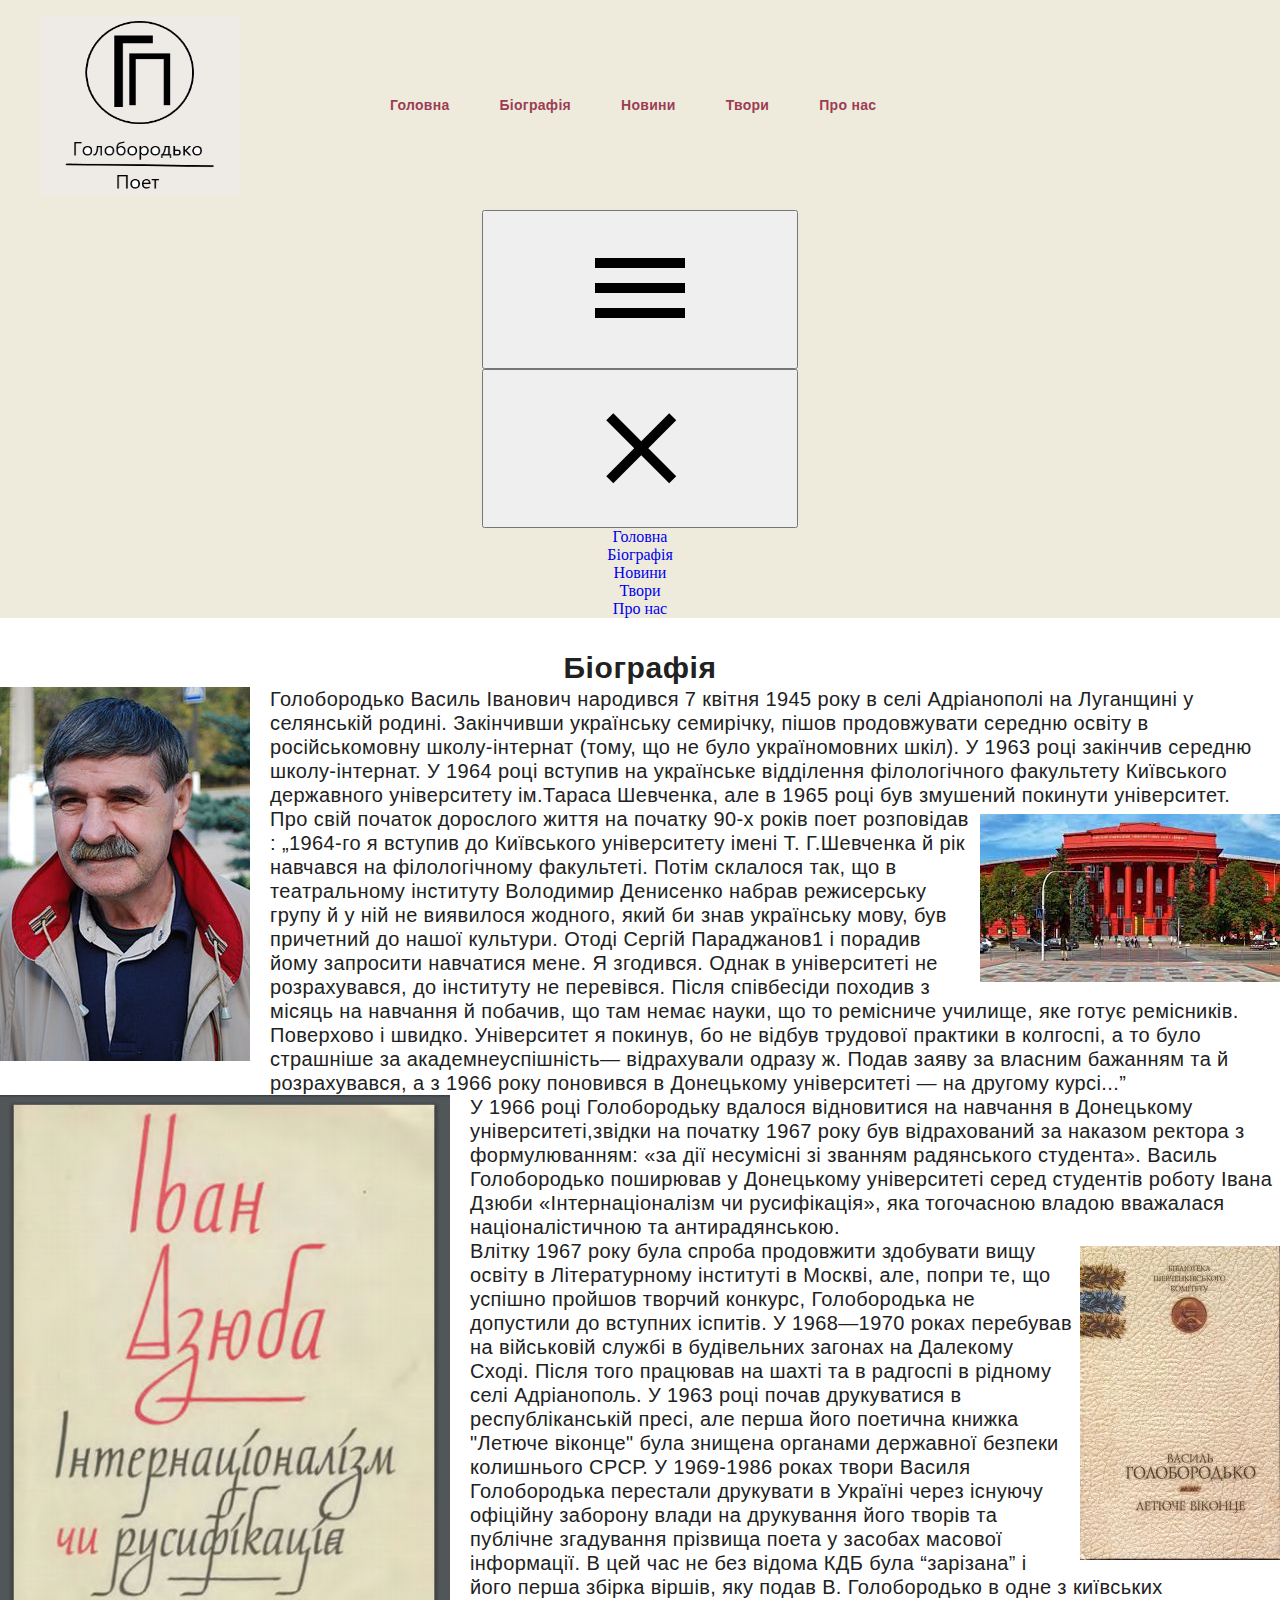
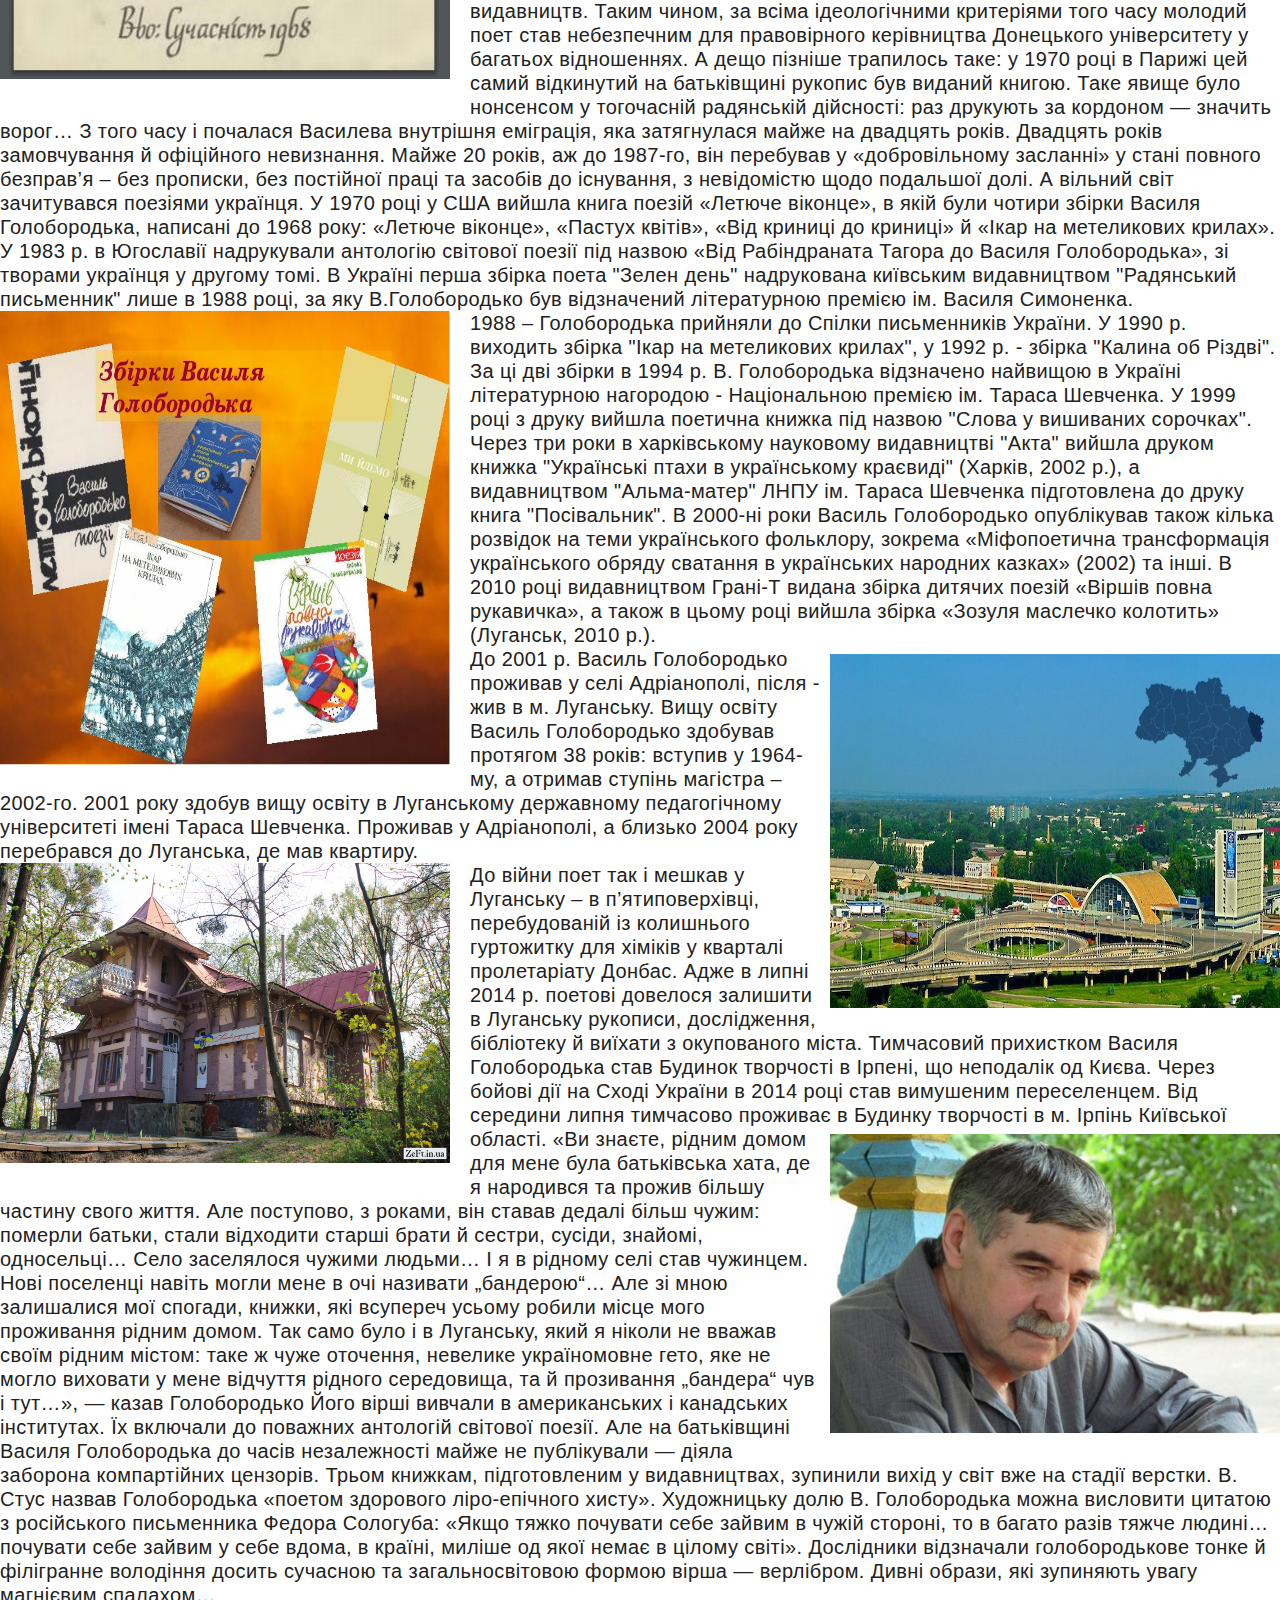
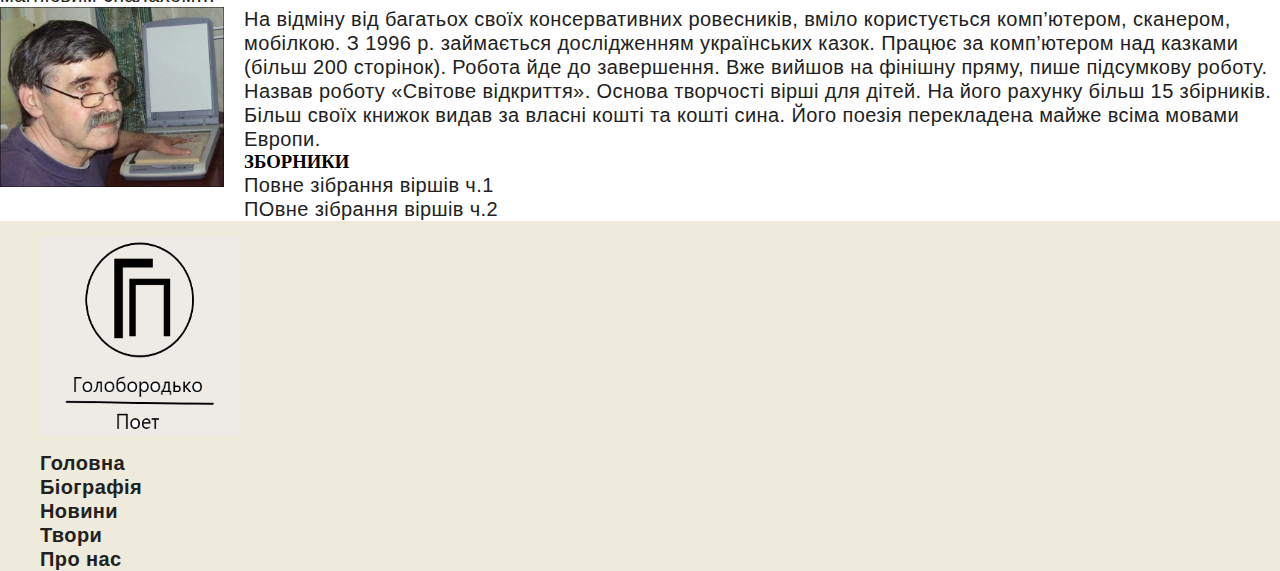
==== commit f4af07e0: "Update biografy.html" ====
--- a/biografy.html
+++ b/biografy.html
@@ -18,10 +18,10 @@
             <ul class="header-items">
     
         <li class="header-list list">
-            <a class="header-link link" href="index.html">Головна</a>
-        </li>
-        <li class="header-list list">
-            <a class="header-link link" href="biografy.html">Біографія</a>
+            <a href="index.html" class="header-link link" href="index.html">Головна</a>
+        </li>
+        <li class="header-list list">
+            <a href="biografy.html" class="header-link link" href="biografy.html">Біографія</a>
         </li>
         <li class="header-list list">
             <a class="header-link link" href="novini.html">Новини</a>
@@ -33,12 +33,43 @@
             <a class="header-link link" href="pro_nas.html">Про нас</a>
         </li>
     </ul>
-    
-    <button class="button" type="button">Зв'язатись з нами</button>
-    </nav>
-        </div>
-       
-</header>
+   
+
+</nav>
+
+<button type="button" class="burger-btn" data-menu-button>
+    <svg class="burger-icon">
+        <use href="/images/sprite/symbol-defs.svg#icon-menu_40px"></use>
+    </svg>
+</button>
+
+<div class="mobile-menu is-open" data-menu>
+    <button type="button" class="mobile-menu-close-btn"data-menu-close>
+        <svg class="mobile-menu-close-icon">
+            <use href="/images/sprite/symbol-defs.svg#icon-close_40px"></use>
+        </svg>
+    </button>
+    <ul class="mobile-menu-list">
+        <li class="mobile-menu-item list">
+            <a href="index.html" class="mobile-menu-link link">Головна</a>
+        </li>
+        <li class="mobile-menu-item list">
+            <a href="biografy.html" class="mobile-menu-link link">Біографія</a>
+        </li>
+        <li class="mobile-menu-item list">
+            <a href="tvory.html" class="mobile-menu-link link">Новини</a>
+        </li>
+        <li class="mobile-menu-item list">
+            <a href="tvory.html" class="mobile-menu-link link">Твори</a>
+        </li>
+        <li class="mobile-menu-item list">
+            <a href="pro_nas.html" class="mobile-menu-link link">Про нас</a>
+        </li>
+    </ul>
+</div>
+
+</header>   
+<script src="js/mobile-menu.js"></script>
 <main>
     
             
@@ -173,5 +204,5 @@
  
 </footer>   
 </body>
->>>>>>> 1a45ac4b0c4b0c5215e9ea0ddfa81d48a0adb62f
-</html>+
+</html>
--- a/css/main.css
+++ b/css/main.css
@@ -22,7 +22,7 @@
   display: block;
 }
 
-.body {
+body {
   margin: 0;
 }
 
@@ -141,7 +141,7 @@
 }
 
 .section-background {
-  background-image: url("/images/background-image/vasil-goloborodko-hronolog-chna-tablitsya--e1598957199509_auto_x2.jpg");
+  background-image: url("../images/background-image/vasil-goloborodko-hronolog-chna-tablitsya--e1598957199509_auto_x2.jpg");
   background-repeat: no-repeat;
   background-size: cover;
   width: 100%;
@@ -253,7 +253,7 @@
 }
 
 .novini {
-  background-image: url("/images/background-image/Andrej-Lugansk-sony-nex-F3-35mm-F9-1-1000-iso-200-photoshop-instagram-ender__1-HD-1805x1200.jpg");
+  background-image: url(".../images/background-image/Andrej-Lugansk-sony-nex-F3-35mm-F9-1-1000-iso-200-photoshop-instagram-ender__1-HD-1805x1200.jpg");
   background-repeat: no-repeat;
   background-size: cover;
   width: 100%;
@@ -762,4 +762,4 @@
   line-height: 1.2;
   letter-spacing: 0.02em;
   color: #212121;
-}+}
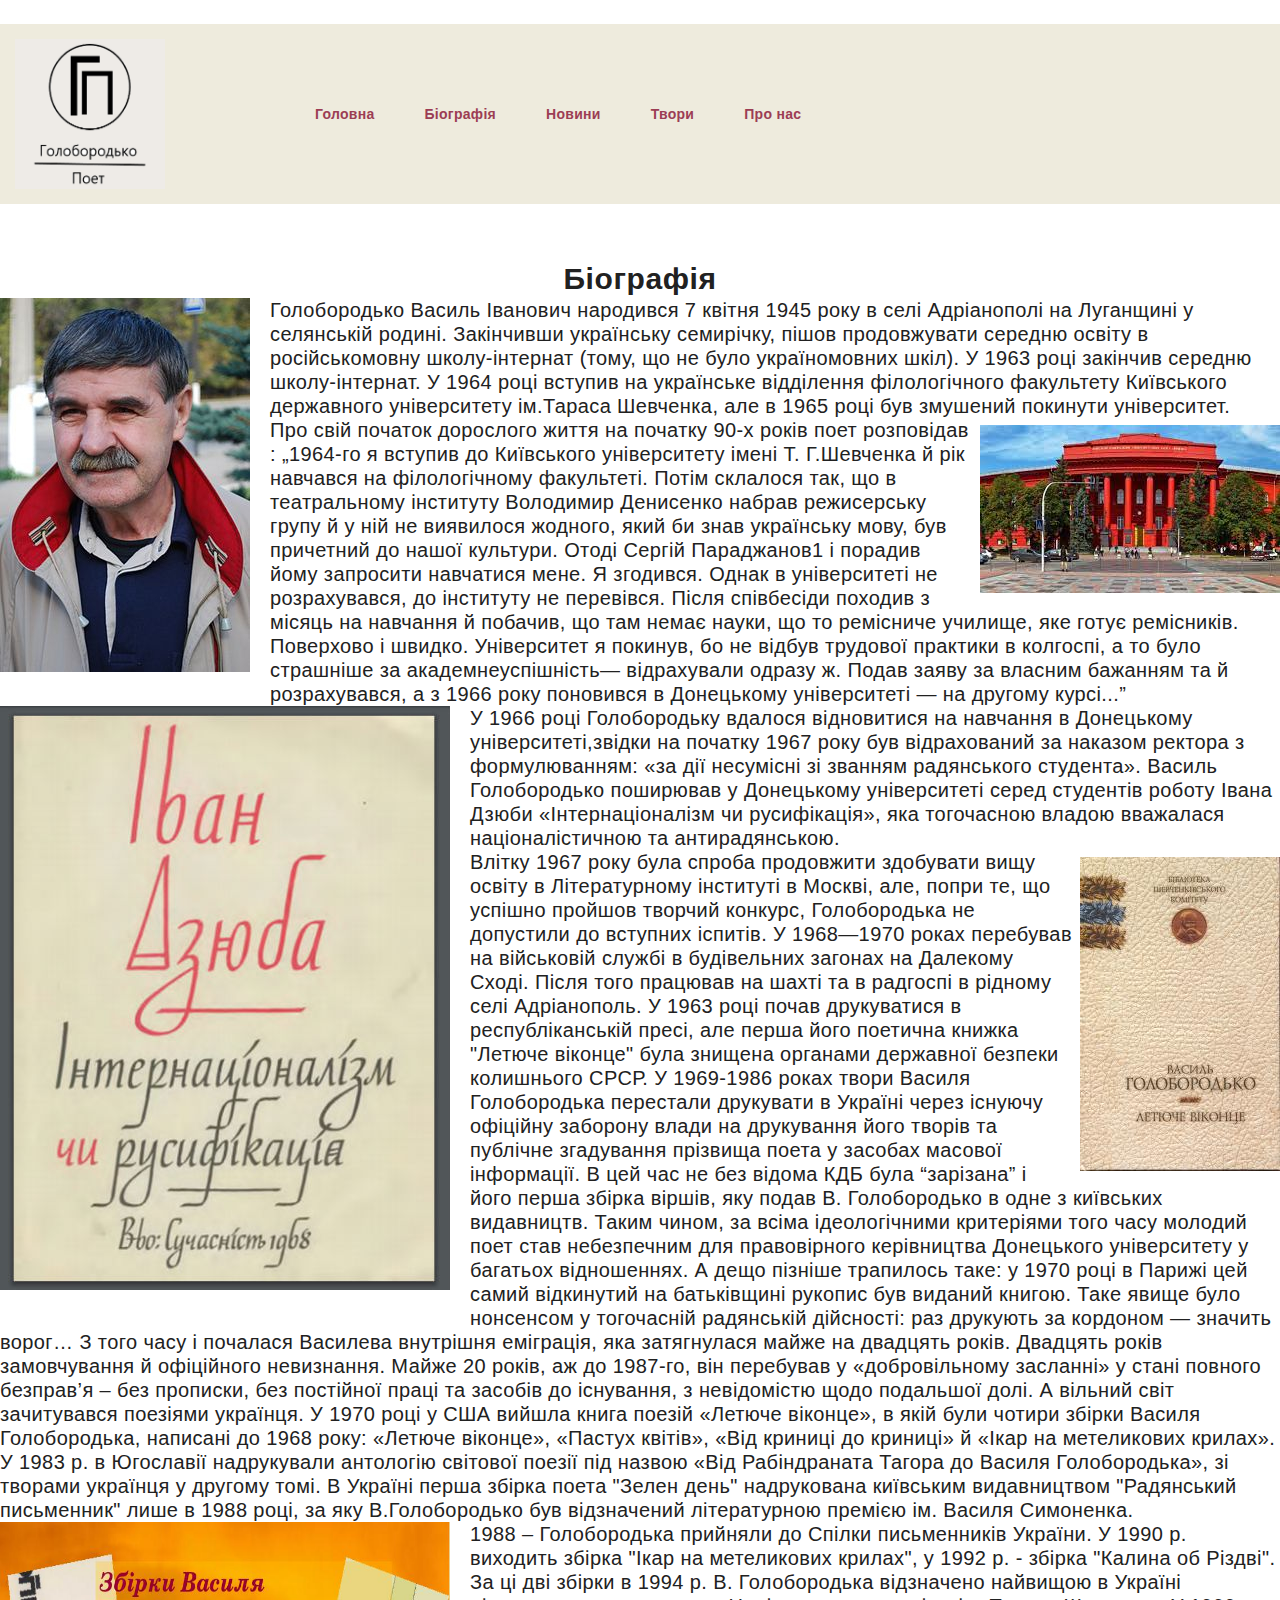
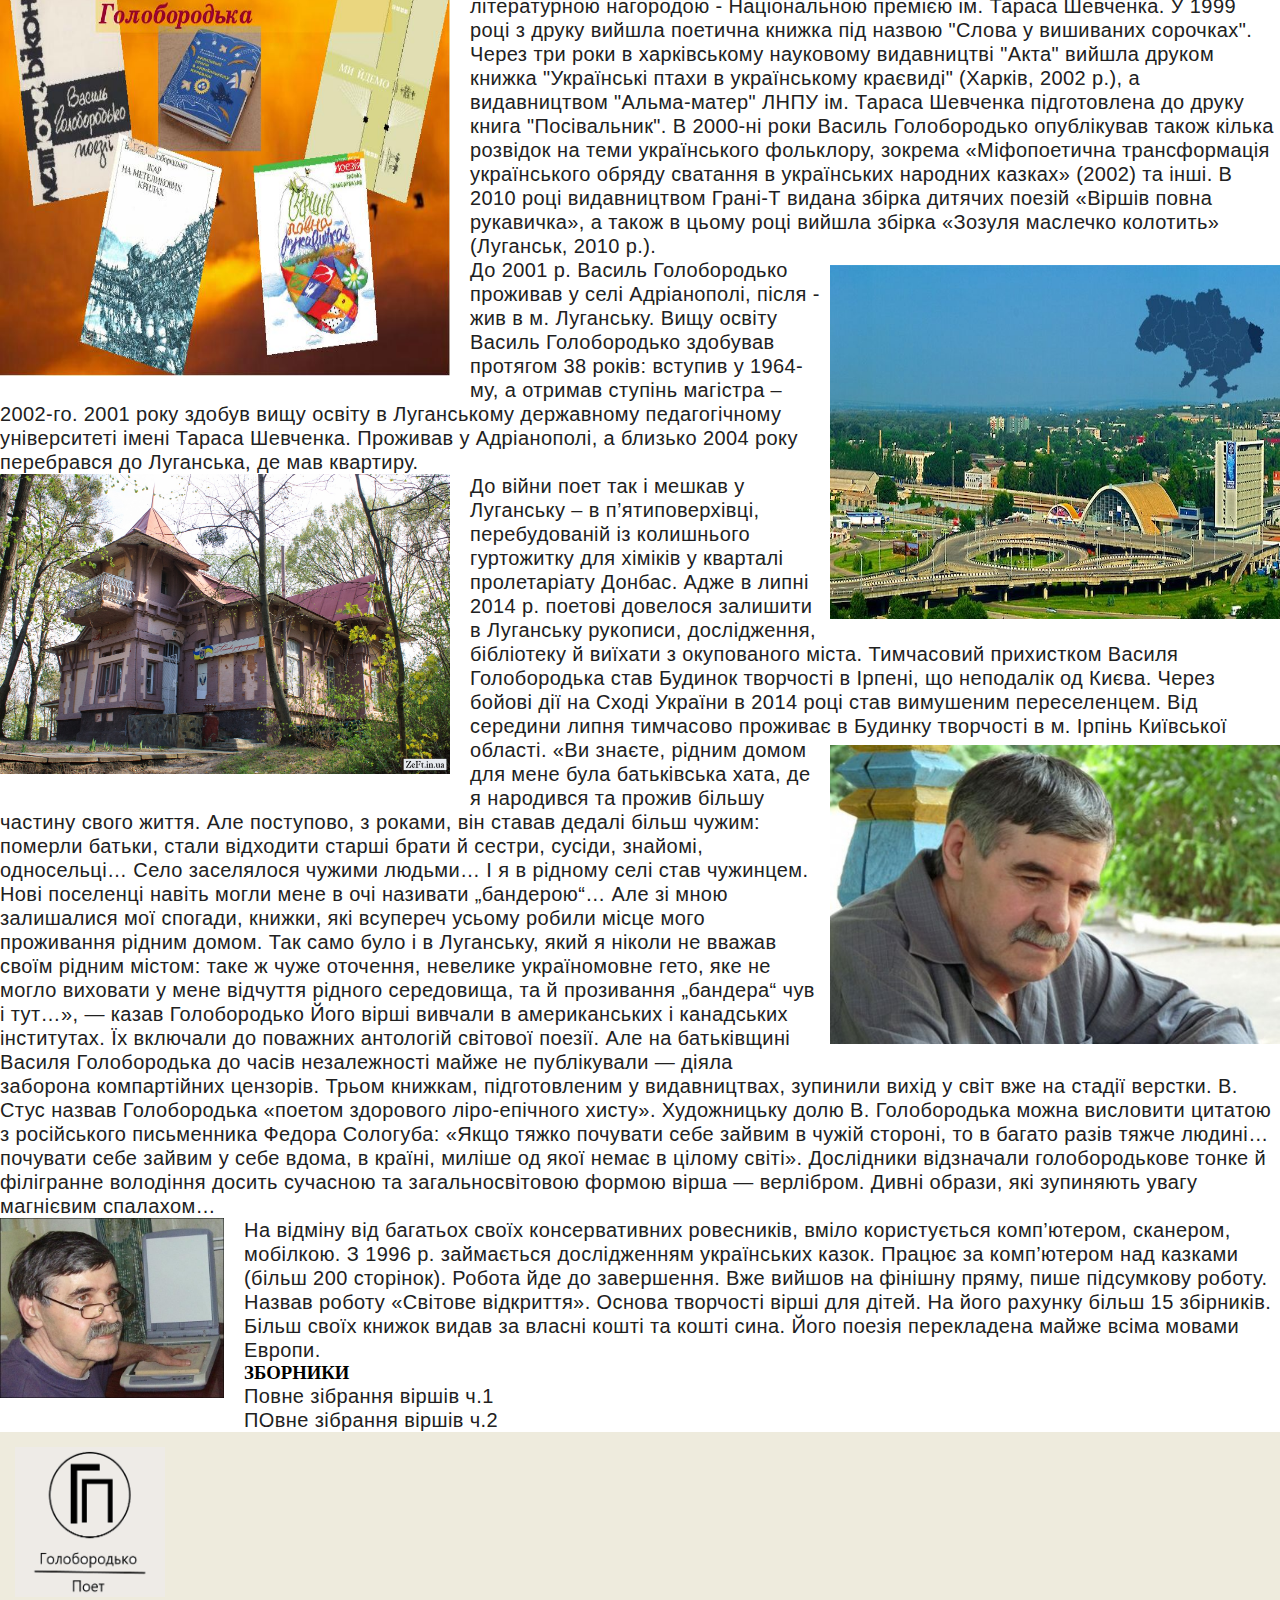
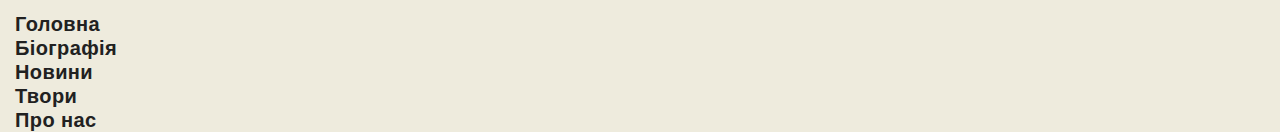
==== commit e3d5abe0: "Update biografy.html" ====
--- a/biografy.html
+++ b/biografy.html
@@ -74,7 +74,7 @@
     
             
        <h1 class="heading-1">Біографія</h1>
-            <p class="text-biografy"><img class="biografy-img leftimg" src="/images/biografy/biografy-goloborodko.jpg" alt="Голобородько">Голобородько Василь Іванович народився 7 квітня 1945 року в селі Адріанополі на Луганщині у селянській родині. 
+            <p class="text-biografy"><img class="biografy-img leftimg" src="images/biografy/biografy-goloborodko.jpg" alt="Голобородько">Голобородько Василь Іванович народився 7 квітня 1945 року в селі Адріанополі на Луганщині у селянській родині. 
                 Закінчивши українську семирічку, пішов продовжувати середню освіту в російськомовну школу-інтернат  (тому, що не було україномовних шкіл).
                 У 1963 році  закінчив середню школу-інтернат. 
                 У 1964 році вступив на українське відділення філологічного факультету Київського державного університету ім.Тараса Шевченка, але в 1965 році був змушений покинути університет. 
@@ -87,7 +87,7 @@
                 
                 
        <p class="text-biografy">
-        <img class="biografy-img leftimg" src="/images/biografy/8d16ede-47580991-1210322085791900-2688770757042896896-n.jpg" alt="робота Івана Дзюби" >
+        <img class="biografy-img leftimg" src="images/biografy/8d16ede-47580991-1210322085791900-2688770757042896896-n.jpg" alt="робота Івана Дзюби" >
         У 1966 році Голобородьку вдалося відновитися на навчання в Донецькому університеті,звідки на початку 1967 року був відрахований за наказом ректора з формулюванням: «за дії несумісні зі званням радянського студента». Василь Голобородько поширював у Донецькому університеті серед студентів роботу Івана Дзюби «Інтернаціоналізм чи русифікація», яка тогочасною владою вважалася націоналістичною та антирадянською.
        </p>
        
@@ -98,7 +98,7 @@
        
                
            
-                <p class="text-biografy">  <img class="rightimg" src="/images/tvory/unnamed (1).jpg" alt="Летюче віконце" >  Влітку 1967 року була спроба продовжити здобувати вищу освіту в Літературному інституті в Москві, але, попри те, що успішно пройшов творчий конкурс, Голобородька не допустили до вступних іспитів. 
+                <p class="text-biografy">  <img class="rightimg" src="images/tvory/unnamed (1).jpg" alt="Летюче віконце" >  Влітку 1967 року була спроба продовжити здобувати вищу освіту в Літературному інституті в Москві, але, попри те, що успішно пройшов творчий конкурс, Голобородька не допустили до вступних іспитів. 
                     У 1968—1970 роках перебував на військовій службі в будівельних загонах на Далекому Сході. 
                     Після того працював на шахті та в радгоспі в рідному селі Адріанополь.
                     
@@ -119,7 +119,7 @@
 
         
 
-<p class="text-biografy"> <img class="biografy-img leftimg" src="/images/biografy/img7.jpg" alt="" width="450px" height="454px">1988 – Голобородька прийняли до Спілки письменників України.
+<p class="text-biografy"> <img class="biografy-img leftimg" src="images/biografy/img7.jpg" alt="" width="450px" height="454px">1988 – Голобородька прийняли до Спілки письменників України.
 
         У 1990 р. виходить збірка "Ікар на метеликових крилах",
          у 1992 р. - збірка "Калина об Різдві". 
@@ -130,7 +130,7 @@
 
     </p>
             
-        <p class="text-biografy"><img class="biografy-img rightimg" src="/images/biografy/1.780x480.jpg" alt="" width="450px" height="354px">До 2001 р. Василь Голобородько проживав у селі Адріанополі, після - жив в м. Луганську.
+        <p class="text-biografy"><img class="biografy-img rightimg" src="images/biografy/1.780x480.jpg" alt="" width="450px" height="354px">До 2001 р. Василь Голобородько проживав у селі Адріанополі, після - жив в м. Луганську.
             Вищу освіту Василь Голобородько здобував протягом 38 років: вступив у 1964- му, а отримав ступінь магістра – 2002-го.
 2001 року здобув вищу освіту в Луганському державному педагогічному університеті імені Тараса Шевченка.
 
@@ -141,13 +141,13 @@
             
                     
                 <p class="text-biografy">
-                    <img class="biografy-img leftimg" src="/images/biografy/park-pismennikiv-m.-irpin-14.jpg" alt="" width="450px" height="300px">До війни поет так і мешкав у Луганську – в п’ятиповерхівці, перебудованій із колишнього гуртожитку для хіміків у кварталі пролетаріату Донбас. Адже в липні 2014 р. поетові довелося залишити в Луганську рукописи, дослідження, бібліотеку й виїхати з окупованого міста. Тимчасовий прихистком Василя Голобородька став Будинок творчості в Ірпені, що неподалік од Києва.
+                    <img class="biografy-img leftimg" src="images/biografy/park-pismennikiv-m.-irpin-14.jpg" alt="" width="450px" height="300px">До війни поет так і мешкав у Луганську – в п’ятиповерхівці, перебудованій із колишнього гуртожитку для хіміків у кварталі пролетаріату Донбас. Адже в липні 2014 р. поетові довелося залишити в Луганську рукописи, дослідження, бібліотеку й виїхати з окупованого міста. Тимчасовий прихистком Василя Голобородька став Будинок творчості в Ірпені, що неподалік од Києва.
                     Через бойові дії на Сході України в 2014 році став вимушеним переселенцем. Від середини липня тимчасово проживає в Будинку творчості в м. Ірпінь Київської області.
                 
            
             
             
-             <img class="biografy-img rightimg" src="/images/biografy/holoborodko-vasyl-ivanovych_1.jpg" alt="" width="450px">
+             <img class="biografy-img rightimg" src="images/biografy/holoborodko-vasyl-ivanovych_1.jpg" alt="" width="450px">
                 
                     «Ви знаєте, рідним домом для мене була батьківська хата, де я народився та прожив більшу частину свого життя. Але поступово, з роками, він ставав дедалі більш чужим: померли батьки, стали відходити старші брати й сестри, сусіди, знайомі, односельці… Село заселялося чужими людьми… І я в рідному селі став чужинцем. Нові поселенці навіть могли мене в очі називати „бандерою“… Але зі мною залишалися мої спогади, книжки, які всупереч усьому робили місце мого проживання рідним домом. Так само було і в Луганську, який я ніколи не вважав своїм рідним містом: таке ж чуже оточення, невелике україномовне гето, яке не могло виховати у мене відчуття рідного середовища, та й прозивання „бандера“ чув і тут…», — казав Голобородько 
                     
@@ -158,7 +158,7 @@
             
                    
             <p class="text-biografy">
-                <img class="biografy-img leftimg" src="/images/biografy/181932_1_w_300.jpg" alt="" height="180px">На відміну від багатьох своїх консервативних ровесників, вміло користується комп’ютером, сканером, мобілкою.
+                <img class="biografy-img leftimg" src="images/biografy/181932_1_w_300.jpg" alt="" height="180px">На відміну від багатьох своїх консервативних ровесників, вміло користується комп’ютером, сканером, мобілкою.
                     З 1996 р. займається дослідженням українських казок.
                     Працює за комп’ютером над казками (більш 200 сторінок). Робота йде до завершення. Вже вийшов на фінішну пряму, пише підсумкову роботу. Назвав роботу «Світове відкриття».
                     Основа творчості вірші для дітей.
--- a/css/main.css
+++ b/css/main.css
@@ -22,7 +22,7 @@
   display: block;
 }
 
-body {
+.body {
   margin: 0;
 }
 
@@ -34,7 +34,7 @@
   list-style: none;
 }
 
-.header-items {
+ /* .header-items {
   display: flex;
   margin-left: 150px;
 }
@@ -138,13 +138,13 @@
   padding-left: 15px;
   padding-right: 15px;
   margin: 0 auto;
-}
+} */
 
 .section-background {
-  background-image: url("../images/background-image/vasil-goloborodko-hronolog-chna-tablitsya--e1598957199509_auto_x2.jpg");
+  background-image: url("/images/background-image/vasil-goloborodko-hronolog-chna-tablitsya--e1598957199509_auto_x2.jpg");
   background-repeat: no-repeat;
   background-size: cover;
-  width: 100%;
+  width: 450px;
   background-color: #2f303a;
   padding-bottom: 200px;
   margin: 0 auto;
@@ -154,7 +154,7 @@
 
 .heading {
   max-height: 120px;
-  width: 1200px;
+  max-width: 240px;
   margin: 0 auto;
   padding-top: 300px;
   font-family: "Roboto", sans-serif;
@@ -171,9 +171,8 @@
   display: block;
   margin-right: auto;
   max-height: 120px;
-  align-items: center;
   margin: 0 auto;
-  margin-top: 15px;
+  margin-top: 190px;
   padding: 10px 10px;
   border-radius: 50px;
   border: solid #cc561e;
@@ -182,6 +181,10 @@
 .map-btn:focus,
 .map-btn:hover {
   background-color: #beca5c;
+}
+
+.biografy-img{
+  display:none;
 }
 
 .map-text {
@@ -195,7 +198,6 @@
 }
 
 .heading-1 {
-  text-align: center;
   padding-top: 30px;
   font-family: "Roboto", sans-serif;
   font-weight: 700;
@@ -215,6 +217,7 @@
   font-family: "Roboto", sans-serif;
   font-weight: 400;
   font-size: 30px;
+  max-width:480px;
   line-height: 1.3;
   letter-spacing: 0.02em;
   color: #464f41;
@@ -224,7 +227,7 @@
   padding: 10px 10px;
   border-radius: 50px;
   border: solid #56776c;
-  margin-left: 715px;
+  margin-left: 50px;
   margin-bottom: 100px;
   font-family: "Roboto", sans-serif;
   font-weight: 400;
@@ -253,7 +256,7 @@
 }
 
 .novini {
-  background-image: url(".../images/background-image/Andrej-Lugansk-sony-nex-F3-35mm-F9-1-1000-iso-200-photoshop-instagram-ender__1-HD-1805x1200.jpg");
+  background-image: url("./images/background-image/Andrej-Lugansk-sony-nex-F3-35mm-F9-1-1000-iso-200-photoshop-instagram-ender__1-HD-1805x1200.jpg");
   background-repeat: no-repeat;
   background-size: cover;
   width: 100%;
@@ -431,6 +434,8 @@
   display:flex;
 }
 
+
+
 .biografy-img-1{
   padding-top: 30px;
   margin:0 auto;
@@ -754,7 +759,8 @@
 
 .heading1{
   max-height: 120px;
-  width: 1200px;
+  max-width:480px;
+  padding-bottom:300px;
   margin: 0 auto;
   font-family: "Roboto", sans-serif;
   font-weight: bold;
@@ -762,4 +768,1723 @@
   line-height: 1.2;
   letter-spacing: 0.02em;
   color: #212121;
-}
+} 
+
+
+.container {
+  width: 100%;
+  padding: 0 15px;
+  margin: 0 auto;
+}
+  .header .container{
+      display:flex;
+      align-items: center;
+      justify-content:space-between;
+  }
+
+ .header-items {
+  display:none;
+}
+
+.button{
+  display:none;
+}
+
+.burger-btn{
+  background-color: transparent;
+  border:none;
+  padding:0;
+}
+
+.burger-icon{
+  width: 40px;
+  height: 40px;
+}
+
+.header-img{
+  width: 150px;
+  height: 150px;
+  padding-top: 15px;
+  padding-bottom: 15px;
+}
+
+.mobile-menu-close-btn{
+  background-color: transparent;
+  border:none;
+  right: 15px;
+  position:absolute;
+  top:10px;
+  
+}
+
+.mobile-menu-close-icon{
+  width: 40px;
+  height: 40px;
+}
+
+ .burger-icon{
+width: 40px;
+height: 40px;
+ }
+ .header {
+  margin-top: 24px;
+  width: 100%;
+  margin-bottom: 25px;
+ }
+ 
+ .mobile-menu {
+  opacity: 0;
+  visibility: hidden;
+  pointer-events: none;
+}
+
+.mobile-menu.is-open {
+  opacity: 1;
+  visibility: visible;
+  pointer-events: auto;
+}
+
+ .mobile-menu{
+     position: fixed;
+     top:0;
+     left:50%;
+     width:100vw;
+     max-width: 480px;
+     height:100vh;
+     background-color: bisque;
+     padding:48px 40px;
+     transform: translateY(-100%) translateX(-50%);
+     transition: transform 250ms linear;
+ }
+
+ .is-open{
+     transform:translateY(0%) translateX(-50%);
+ }
+
+ .header {
+  width: 100%;
+  text-align: center;
+  align-items: center;
+  background-color: #eeebdd;
+}
+
+.mobile-menu-link{
+  font-family: "Roboto", sans-serif;
+  font-weight: bold;
+  font-size: 14px;
+  line-height: 1.14;
+  letter-spacing: 0.02em;
+  color: #9c3d54;
+}
+
+.header-menu{
+  display:none;
+}
+
+.organizatory-ul{
+  display: flex;
+  flex-wrap: wrap;
+}
+
+  @media screen and (min-width: 480px) {
+  .container {
+  width: 480px;
+  margin:0 auto;
+  }
+
+  }
+  @media screen and (min-width: 768px) {
+  .container {
+  width: 768px;
+  }
+  .header-items {
+    display: flex;
+    margin-left: 150px;
+  }
+  
+  .header-list:not(:last-child) {
+    padding-right: 50px;
+  }
+  
+  .header-logo {
+    display: flex;
+    align-items: center;
+  }
+  
+  .header-img {
+    padding-top: 15px;
+    padding-bottom: 15px;
+  }
+  
+  .header-link {
+    font-family: "Roboto", sans-serif;
+    font-weight: bold;
+    font-size: 14px;
+    line-height: 1.14;
+    letter-spacing: 0.02em;
+    color: #9c3d54;
+  }
+  
+  .header {
+    width: 100%;
+    text-align: center;
+    align-items: center;
+    background-color: #eeebdd;
+  }
+  
+  .button {
+    margin-left: auto;
+    border-radius: 50px;
+    padding: 20px 20px;
+    font-family: "Roboto", sans-serif;
+    font-weight: 700;
+    font-size: 14px;
+    line-height: 1.14;
+    letter-spacing: 0.02em;
+    color: #212121;
+    background-color: #eeebdd;
+    border: solid #eeb76b;
+  }
+  
+  .button:hover,
+  .button:focus {
+    background-color: #eeb76b;
+    color: #9c3d54;
+  }
+  
+  .menu-button {
+    min-width: 200px;
+    padding: 10px 32px;
+    display: block;
+    margin-right: auto;
+    position: sticky;
+    position: fixed;
+    top: 0;
+    width: 1200px;
+    margin: 0 auto;
+  }
+  
+  .header-menu {
+    display: flex;
+    margin-left: 450px;
+    padding-bottom: 30px;
+  }
+  
+  .buttons {
+    padding: 10px 10px;
+    border-radius: 50px;
+    border: solid #ffcc29;
+    transition: all 250ms linear;
+  }
+  
+.burger-btn{
+  display: none;
+}
+
+  .buttons:hover,
+  .button:focus {
+    background-color: #ffcc29;
+  }
+  
+  .menu-list:not(:last-child) {
+    padding-right: 30px;
+  }
+  
+  .menu-link {
+    font-family: "Roboto", sans-serif;
+    font-weight: bold;
+    font-size: 14px;
+    line-height: 1.14;
+    letter-spacing: 0.02em;
+    color: #ff8303;
+    transition: all 250ms linear;
+  }
+  
+  .container {
+    padding-left: 15px;
+    padding-right: 15px;
+    margin: 0 auto;
+  }
+  
+  .section-background {
+    background-image: url("/images/background-image/vasil-goloborodko-hronolog-chna-tablitsya--e1598957199509_auto_x2.jpg");
+    background-repeat: no-repeat;
+    background-size: cover;
+    width: 450px;
+    background-color: #2f303a;
+    padding-bottom: 200px;
+    margin: 0 auto;
+    padding-left: 15px;
+    padding-right: 15px;
+  }
+  
+  .heading {
+    max-height: 120px;
+    max-width: 760px;
+    margin: 0 auto;
+    padding-top: 300px;
+    font-family: "Roboto", sans-serif;
+    font-weight: bold;
+    font-size: 20px;
+    line-height: 1.2;
+    letter-spacing: 0.02em;
+    color: #f05945;
+  }
+  
+  .map-btn {
+    min-width: 200px;
+    padding: 10px 32px;
+    display: block;
+    margin-right: auto;
+    max-height: 120px;
+    margin: 0 auto;
+    margin-top: 60px;
+    padding: 10px 10px;
+    border-radius: 50px;
+    border: solid #cc561e;
+  }
+  
+  .map-btn:focus,
+  .map-btn:hover {
+    background-color: #beca5c;
+  }
+  
+  
+  .map-text {
+    color: #897853;
+    font-family: "Roboto", sans-serif;
+    font-weight: bold;
+    font-size: 17px;
+    line-height: 1.2;
+    letter-spacing: 0.02em;
+    color: #c06014;
+  }
+  
+  .heading-1 {
+    padding-top: 30px;
+    font-family: "Roboto", sans-serif;
+    font-weight: 700;
+    font-size: 30px;
+    line-height: 1.3;
+    letter-spacing: 0.02em;
+    color: #212121;
+  }
+  
+  .biografy-textimg {
+    display: flex;
+    padding-right: 100px;
+    margin: 0 auto;
+  }
+  
+  .biografy-text{
+    font-family: "Roboto", sans-serif;
+    font-weight: 400;
+    font-size: 30px;
+    max-width:760px;
+    line-height: 1.3;
+    letter-spacing: 0.02em;
+    color: #464f41;
+  }
+  
+  .buttonse {
+    padding: 10px 10px;
+    border-radius: 50px;
+    border: solid #56776c;
+    margin-left: 750px;
+    margin-bottom: 100px;
+    font-family: "Roboto", sans-serif;
+    font-weight: 400;
+    font-size: 20px;
+    line-height: 1.24;
+    letter-spacing: 0.02em;
+  }
+  
+  .butttonse:focus,
+  .buttonse:hover {
+    background-color: #56776c;
+  }
+  
+  .buttonse-link {
+    color: #c15050;
+  }
+  
+  .buttonse-link:focus,
+  .buttonse-link:hover {
+    color: #f2edd7;
+  }
+  
+  .biografy {
+    width: 1200px;
+    margin: 0 auto;
+  }
+  
+  .novini {
+    background-image: url("./images/background-image/Andrej-Lugansk-sony-nex-F3-35mm-F9-1-1000-iso-200-photoshop-instagram-ender__1-HD-1805x1200.jpg");
+    background-repeat: no-repeat;
+    background-size: cover;
+    width: 100%;
+  }
+  
+  .novini-list {
+    display: flex;
+    flex-wrap: wrap;
+    align-items: center;
+  }
+  
+  .novini-items {
+    padding-left: 100px;
+    padding-top: 50px;
+  }
+  
+  .novini-heading {
+    color: #fed049;
+    font-family: "Roboto", sans-serif;
+    font-weight: bold;
+    font-size: 30px;
+    line-height: 1.34;
+    letter-spacing: 0.02em;
+    text-align: center;
+    padding-top: 15px;
+  }
+  
+  .buttons-link {
+    padding: 10px 10px;
+    border-radius: 50px;
+    border: solid #56776c;
+    margin-left: 715px;
+    margin-bottom: 100px;
+    font-family: "Roboto", sans-serif;
+    font-weight: 400;
+    font-size: 20px;
+    line-height: 1.24;
+    letter-spacing: 0.02em;
+  }
+  
+  .butttons-link:focus,
+  .buttons-link:hover {
+    background-color: #56776c;
+  }
+  
+  .tvory-list {
+    display: flex;
+    flex-wrap: wrap;
+  }
+  
+  .tvory-list-1{
+    display:flex;
+    flex-wrap: wrap;
+  }
+  
+  .tvory-item {
+    padding-left: 50px;
+    padding-top: 20px;
+  }
+  
+  .div-1{
+    display:flex;
+  }
+  
+  .footer {
+    background-color: #eeebdd;
+    width: 100%;
+  }
+  
+  .footer-text {
+    font-family: "Roboto", sans-serif;
+    font-weight: bold;
+    font-size: 20px;
+    line-height: 1.2;
+    letter-spacing: 0.02em;
+    color: #fed049;
+  }
+  
+  .footer-link {
+    font-family: "Roboto", sans-serif;
+    font-weight: bold;
+    font-size: 20px;
+    line-height: 1.2;
+    letter-spacing: 0.02em;
+    color: #212121;
+  }
+  
+  .overlay {
+    position: absolute;
+    top: 0;
+    left: 0;
+    background-color: rgba(33, 150, 243, 0.9);
+    color: #ffffff;
+    padding: 93px;
+    height:300px;
+    font-family: Roboto;
+    font-style: normal;
+    font-weight: normal;
+    font-size: 18px;
+    line-height: 1, 55;
+    transform: translateY(100%);
+    letter-spacing: 0.03em;
+    transition: transform 250ms linear;
+  }
+  
+  .team-list-content-wrapper {
+    position: relative;
+    overflow: hidden;
+  }
+  
+  .team-list-link-wrapper:hover .overlay,
+  .team-list-link-wrapper:focus .overlay {
+    transform: translateY(0%);
+  }
+  
+  .biografy-p {
+    font-family: "Roboto", sans-serif;
+    font-weight: 500;
+    font-size: 20px;
+    line-height: 1.2;
+    letter-spacing: 0.02em;
+  }
+  
+  .biografy-div {
+    display: flex;
+  }
+  /*# sourceMappingURL=main.css.map */
+  
+  .organizatory-text{
+    font-family: "Roboto", sans-serif;
+    font-weight: 500;
+    font-size: 20px;
+    line-height: 1.2;
+    letter-spacing: 0.02em;
+    color:#212121;
+  }
+  
+  .img-organizatory{
+    padding-right:30px;
+  }
+  
+  .img-organizatory:hover{
+    width: 372px;
+    height: 160px;
+    transition: 1s;
+    transform: scale(0.8);
+  }
+  
+  .img-organizatory-1:hover{
+    width: 372px;
+    height: 320px;
+    transition: 1s;
+    transform: scale(0.8);
+  }
+  
+  .text-zbirniki{
+    font-family: "Roboto", sans-serif;
+    font-weight: 500;
+    font-size: 20px;
+    line-height: 1.2;
+    letter-spacing: 0.02em;
+    color:#212121;
+  }
+  
+  .text-biografy{
+    font-family: "Roboto", sans-serif;
+    font-weight: 520;
+    font-size: 20px;
+    line-height: 1.2;
+    letter-spacing: 0.02em;
+    color:#212121;
+  }
+  
+  .biografy-item{
+    display:flex;
+  }
+  
+  .biografy-img-1{
+    padding-top: 30px;
+    margin:0 auto;
+  }
+  
+  .leftimg {
+    float: left;
+    margin: 0 1em 1em 0;
+    display:block;
+   }
+  
+  .main{
+    background-color: #536162;
+  }
+  
+  .div-people{
+    width: 304px;
+    height: 50px;
+    border-radius:4px;
+    border: 4px #000;
+    background-color: #ffffff;
+  }
+  
+  .div-people{
+    background-color: #ffffff;
+    margin-right: 30px;
+    margin-left: -30px;
+    box-shadow: 0px 1px 3px rgba(0, 0, 0, 0.12), 0px 1px 1px rgba(0, 0, 0, 0.14),
+      0px 2px 1px rgba(0, 0, 0, 0.2);
+  }
+  
+  .name {
+    text-align:center;
+    padding-top: 30px;
+    font-family: "Roboto", sans-serif;
+    font-weight: 500;
+    font-size: 16px;
+    line-height: 1, 1875;
+    letter-spacing: 0.03em;
+    color: #212121;
+  }
+  
+    
+  .work {
+    text-align:center;
+    padding-top: 10px;
+    padding-bottom: 30px;
+    font-family: "Roboto", sans-serif;
+    font-weight: 500;
+    font-size: 16px;
+    line-height: 0, 84;
+    letter-spacing: 0.03em;
+    color: #757575;
+  }
+  
+  .name-team {
+    position: absolute;
+    margin-top:-60px;
+    background-color: #ffffff;
+    width:304px;
+    margin-left:30px;
+    border:1px #9c3d54;
+    border-radius: 50px;
+    margin-bottom:30px;
+  }  
+  
+  .img-team{
+    margin-left:30px;
+    border-radius: 20px;
+  }
+  
+  .name-team-1 {
+    background-color: #ffffff;
+    width:394px;
+    margin-left:30px;
+    border:1px #9c3d54;
+    border-radius: 50px;
+    position:absolute;
+    margin-top:-60px;
+    margin-bottom:30px;
+  }  
+  
+  .team-item{
+    display:flex;
+    flex-wrap:wrap;
+    padding-bottom: 50px;
+  }
+  
+  .team-list{
+    padding-top: 15px;
+    margin:0 auto;
+  }
+  
+  .team-list-1{
+    padding-top:15px;
+    margin:0 auto;
+  }
+  
+  .img-team-1{
+    margin-left:30px;
+    border-radius: 20px;
+    margin-top:90px;
+  }
+  
+  .novini-video{
+    border-radius: 50px;
+    background-color: #f2edd7;
+  }
+  
+  .novini-list-1 {
+    display: flex;
+    flex-wrap: wrap;
+    align-items: center;
+    margin-bottom: 90px;
+  }
+  
+  .novini-heading-1{
+    color:#4e3d53;
+    font-family: "Roboto", sans-serif;
+    font-weight: bold;
+    font-size: 30px;
+    line-height: 1.34;
+    letter-spacing: 0.02em;
+    text-align: center;
+    padding-top: 15px;
+  }
+  
+  .button-1{
+    margin-left: 900px;
+    border-radius: 50px;
+    padding: 20px 20px;
+    font-family: "Roboto", sans-serif;
+    font-weight: 700;
+    font-size: 14px;
+    line-height: 1.14;
+    letter-spacing: 0.02em;
+    color: #212121;
+    background-color: #eeebdd;
+    border: solid #eeb76b;
+  }
+  
+  .button-1:hover,
+  .button-1:focus {
+    background-color: #eeb76b;
+    color: #9c3d54;
+  }
+  
+  .tvory-list-1{
+    display: flex;
+    flex-wrap: wrap;
+    padding-bottom: 100px;
+  }
+  
+  .tvory-div {
+    position: absolute;
+    margin-top:-60px;
+    background-color: #bdd2b6;
+    width:304px;
+    border:1px #9c3d54;
+    border-radius: 50px;
+    margin-bottom:30px;
+  }  
+  
+  .tvir {
+    text-align:center;
+    padding-top: 30px;
+    font-family: "Roboto", sans-serif;
+    font-weight: 500;
+    font-size: 16px;
+    line-height: 1, 1875;
+    letter-spacing: 0.03em;
+    color: #212121;
+  }
+  
+    
+  .years {
+    text-align:center;
+    padding-top: 10px;
+    padding-bottom: 30px;
+    font-family: "Roboto", sans-serif;
+    font-weight: 500;
+    font-size: 16px;
+    line-height: 0, 84;
+    letter-spacing: 0.03em;
+    color: #757575;
+  }
+  
+  .tvory-main{
+    background-color: #f8ede3;
+  }
+  
+  .img-tvory{
+    padding-top:100px;
+  }
+  
+  .rightimg{
+    float: right; /* Выравнивание по правому краю  */ 
+    margin: 7px 0 7px 7px;
+  }
+  
+  .team-list-content-wrapper {
+    position: relative;
+    overflow: hidden;
+  }
+  
+  .team-list-link-wrapper:hover .overlay,
+  .team-list-link-wrapper:focus .overlay {
+    transform: translateY(0%);
+  }
+  
+  .backdrop {
+    position: fixed;
+    top: 0;
+    left: 0;
+    width: 100vw;
+    height: 100vh;
+    background-color: rgba(0, 0, 0, 0.5);
+  
+    transition: all 250ms linear;
+  }
+  
+  .modal {
+    position: absolute;
+    top: 50%;
+    left: 50%;
+    transform: translate(-50%, -50%);
+    width: 450px;
+    height: 480px;
+    background-color: #ffffff;
+    padding: 40px;
+  }
+  
+  .modal-form-check-desc{
+  max-width: 346px;
+  }
+  
+  .modal-close-svg {
+    position: absolute;
+    top: 2px;
+    right: 5px;
+    width: 30px;
+    height: 30px;
+  
+    border: 1px solid rgba(0, 0, 0, 0.1);
+    border-radius: 50%;
+    background-color: #ffffff;
+    cursor: pointer;
+  }
+  
+  .is-hidden {
+    opacity: 0;
+    visibility: hidden;
+    pointer-events: none;
+  }
+  
+  .modal-form{
+    display: flex;
+    flex-direction: column;
+    width:450px;
+  }
+  
+  .modal-form-input{
+    width:370px;
+    height: 40px;
+    border: 1px solid rgba(33, 33, 33, 0.2);
+  border-radius: 4px;
+  padding-left: 42px;
+  transition: border-color 250ms linear;
+  }
+  
+  .modal-form-input:focus{
+    outline:none;
+    border-color: #2196F3;
+    fill:#2196f3;
+  }
+  
+  .modal-form-icon:focus{
+    fill:#2196f3;
+  }
+  
+  .modal-form-icon{
+    position:absolute;
+    display:flex;
+    width:18px;
+    height:18px;
+  transform:translateY(-50%) ;
+  left: 50px;
+  transition: fill 250ms linear;
+  }
+  
+  .modal-close-btn {
+    background-color: transparent;
+    background-size: 0%;
+    position: absolute;
+    top: 0;
+    right: 0;
+    border:none;
+    border-radius: 50%;
+  }
+  
+  .text{
+    font-family: "Roboto", sans-serif;
+    font-weight: 100;
+    font-size: 16px;
+    line-height: 0, 84;
+    letter-spacing: 0.03em;
+    color: #212121;
+    padding-top:15px;
+  }
+  
+  .modal-text{
+    text-align: center;
+    font-family: "Roboto", sans-serif;
+    font-weight: 600;
+    font-size: 16px;
+    line-height: 0, 84;
+    letter-spacing: 0.03em;
+    color: #212121;
+    padding-top:15px;
+  }
+  
+  .heading1{
+    max-height: 120px;
+    max-width: 768px;
+    margin: 0 auto;
+    font-family: "Roboto", sans-serif;
+    font-weight: bold;
+    font-size: 20px;
+    line-height: 1.2;
+    letter-spacing: 0.02em;
+    color: #212121;
+  } 
+  
+  
+  .container {
+    width: 100%;
+    padding: 0 15px;
+    margin: 0 auto;
+  }
+    .header .container{
+        display:flex;
+        align-items: center;
+        justify-content:space-between;
+    }
+  
+
+  
+  
+
+  
+  .header-img{
+    width: 150px;
+    height: 150px;
+    padding-top: 15px;
+    padding-bottom: 15px;
+  }
+  
+   .header {
+    margin-top: 24px;
+    width: 100%;
+    margin-bottom: 25px;
+   }
+   
+   .biografy-img{
+    display: inline;
+  }
+  
+   .header {
+    width: 100%;
+    text-align: center;
+    align-items: center;
+    background-color: #eeebdd;
+  }
+  
+.mobile-menu{
+  display:none;
+}
+  
+  .header-menu{
+    display:none;
+  }
+  
+  .organizatory-ul{
+    display: flex;
+    flex-wrap: wrap;
+  }
+  
+  }
+  @media screen and (min-width: 1200px) {
+  .container {
+  width: 1200px;
+  padding-left: 15px;
+  padding-right:15px;
+  margin:0 auto;
+  }
+
+  .biografy-img{
+    display: inline;
+  }
+
+  .mobile-menu{
+    display:none;
+  }
+  .container {
+    width: 768px;
+    }
+    .header-items {
+      display: flex;
+      margin-left: 150px;
+    }
+    
+    .header-list:not(:last-child) {
+      padding-right: 50px;
+    }
+    
+    .header-logo {
+      display: flex;
+      align-items: center;
+    }
+    
+    .header-img {
+      padding-top: 15px;
+      padding-bottom: 15px;
+    }
+    
+    .header-link {
+      font-family: "Roboto", sans-serif;
+      font-weight: bold;
+      font-size: 14px;
+      line-height: 1.14;
+      letter-spacing: 0.02em;
+      color: #9c3d54;
+    }
+    
+    .header {
+      width: 100%;
+      text-align: center;
+      align-items: center;
+      background-color: #eeebdd;
+    }
+    
+    .button {
+      margin-left: auto;
+      border-radius: 50px;
+      padding: 20px 20px;
+      font-family: "Roboto", sans-serif;
+      font-weight: 700;
+      font-size: 14px;
+      line-height: 1.14;
+      letter-spacing: 0.02em;
+      color: #212121;
+      background-color: #eeebdd;
+      border: solid #eeb76b;
+    }
+    
+    .button:hover,
+    .button:focus {
+      background-color: #eeb76b;
+      color: #9c3d54;
+    }
+    
+    .menu-button {
+      min-width: 200px;
+      padding: 10px 32px;
+      display: block;
+      margin-right: auto;
+      position: sticky;
+      position: fixed;
+      top: 0;
+      width: 1200px;
+      margin: 0 auto;
+    }
+    
+    .header-menu {
+      display: flex;
+      margin-left: 450px;
+      padding-bottom: 30px;
+    }
+    
+    .buttons {
+      padding: 10px 10px;
+      border-radius: 50px;
+      border: solid #ffcc29;
+      transition: all 250ms linear;
+    }
+    
+  .burger-btn{
+    display: none;
+  }
+  
+    .buttons:hover,
+    .button:focus {
+      background-color: #ffcc29;
+    }
+    
+    .menu-list:not(:last-child) {
+      padding-right: 30px;
+    }
+    
+    .menu-link {
+      font-family: "Roboto", sans-serif;
+      font-weight: bold;
+      font-size: 14px;
+      line-height: 1.14;
+      letter-spacing: 0.02em;
+      color: #ff8303;
+      transition: all 250ms linear;
+    }
+    
+    .container {
+      padding-left: 15px;
+      padding-right: 15px;
+      margin: 0 auto;
+    }
+    
+    .section-background {
+      background-image: url("/images/background-image/vasil-goloborodko-hronolog-chna-tablitsya--e1598957199509_auto_x2.jpg");
+      background-repeat: no-repeat;
+      background-size: cover;
+      width: 450px;
+      background-color: #2f303a;
+      padding-bottom: 200px;
+      margin: 0 auto;
+      padding-left: 15px;
+      padding-right: 15px;
+    }
+    
+    .heading {
+      max-height: 120px;
+      max-width: 760px;
+      margin: 0 auto;
+      padding-top: 300px;
+      font-family: "Roboto", sans-serif;
+      font-weight: bold;
+      font-size: 20px;
+      line-height: 1.2;
+      letter-spacing: 0.02em;
+      color: #f05945;
+    }
+    
+    .map-btn {
+      min-width: 200px;
+      padding: 10px 32px;
+      display: block;
+      margin-right: auto;
+      max-height: 120px;
+      margin: 0 auto;
+      margin-top: 60px;
+      padding: 10px 10px;
+      border-radius: 50px;
+      border: solid #cc561e;
+    }
+    
+    .map-btn:focus,
+    .map-btn:hover {
+      background-color: #beca5c;
+    }
+    
+    
+    .map-text {
+      color: #897853;
+      font-family: "Roboto", sans-serif;
+      font-weight: bold;
+      font-size: 17px;
+      line-height: 1.2;
+      letter-spacing: 0.02em;
+      color: #c06014;
+    }
+    
+    .heading-1 {
+      padding-top: 30px;
+      text-align:center;
+      font-family: "Roboto", sans-serif;
+      font-weight: 700;
+      font-size: 30px;
+      line-height: 1.3;
+      letter-spacing: 0.02em;
+      color: #212121;
+    }
+    
+    .biografy-textimg {
+      display: flex;
+      padding-right: 100px;
+      margin: 0 auto;
+    }
+    
+    .biografy-text{
+      font-family: "Roboto", sans-serif;
+      font-weight: 400;
+      font-size: 30px;
+      max-width:760px;
+      line-height: 1.3;
+      letter-spacing: 0.02em;
+      color: #464f41;
+    }
+    
+    .buttonse {
+      padding: 10px 10px;
+      border-radius: 50px;
+      border: solid #56776c;
+      margin-left: 750px;
+      margin-bottom: 100px;
+      font-family: "Roboto", sans-serif;
+      font-weight: 400;
+      font-size: 20px;
+      line-height: 1.24;
+      letter-spacing: 0.02em;
+    }
+    
+    .butttonse:focus,
+    .buttonse:hover {
+      background-color: #56776c;
+    }
+    
+    .buttonse-link {
+      color: #c15050;
+    }
+    
+    .buttonse-link:focus,
+    .buttonse-link:hover {
+      color: #f2edd7;
+    }
+    
+    .biografy {
+      width: 1200px;
+      margin: 0 auto;
+    }
+    
+    .novini {
+      background-image: url("./images/background-image/Andrej-Lugansk-sony-nex-F3-35mm-F9-1-1000-iso-200-photoshop-instagram-ender__1-HD-1805x1200.jpg");
+      background-repeat: no-repeat;
+      background-size: cover;
+      width: 100%;
+    }
+    
+    .novini-list {
+      display: flex;
+      flex-wrap: wrap;
+      align-items: center;
+    }
+    
+    .novini-items {
+      padding-left: 100px;
+      padding-top: 50px;
+    }
+    
+    .novini-heading {
+      color: #fed049;
+      font-family: "Roboto", sans-serif;
+      font-weight: bold;
+      font-size: 30px;
+      line-height: 1.34;
+      letter-spacing: 0.02em;
+      text-align: center;
+      padding-top: 15px;
+    }
+    
+    .buttons-link {
+      padding: 10px 10px;
+      border-radius: 50px;
+      border: solid #56776c;
+      margin-left: 715px;
+      margin-bottom: 100px;
+      font-family: "Roboto", sans-serif;
+      font-weight: 400;
+      font-size: 20px;
+      line-height: 1.24;
+      letter-spacing: 0.02em;
+    }
+    
+    .butttons-link:focus,
+    .buttons-link:hover {
+      background-color: #56776c;
+    }
+    
+    .tvory-list {
+      display: flex;
+      flex-wrap: wrap;
+    }
+    
+    .tvory-list-1{
+      display:flex;
+      flex-wrap: wrap;
+    }
+    
+    .tvory-item {
+      padding-left: 50px;
+      padding-top: 20px;
+    }
+    
+    .div-1{
+      display:flex;
+    }
+    
+    .footer {
+      background-color: #eeebdd;
+      width: 100%;
+    }
+    
+    .footer-text {
+      font-family: "Roboto", sans-serif;
+      font-weight: bold;
+      font-size: 20px;
+      line-height: 1.2;
+      letter-spacing: 0.02em;
+      color: #fed049;
+    }
+    
+    .footer-link {
+      font-family: "Roboto", sans-serif;
+      font-weight: bold;
+      font-size: 20px;
+      line-height: 1.2;
+      letter-spacing: 0.02em;
+      color: #212121;
+    }
+    
+    .overlay {
+      position: absolute;
+      top: 0;
+      left: 0;
+      background-color: rgba(33, 150, 243, 0.9);
+      color: #ffffff;
+      padding: 93px;
+      height:300px;
+      font-family: Roboto;
+      font-style: normal;
+      font-weight: normal;
+      font-size: 18px;
+      line-height: 1, 55;
+      transform: translateY(100%);
+      letter-spacing: 0.03em;
+      transition: transform 250ms linear;
+    }
+    
+    .team-list-content-wrapper {
+      position: relative;
+      overflow: hidden;
+    }
+    
+    .team-list-link-wrapper:hover .overlay,
+    .team-list-link-wrapper:focus .overlay {
+      transform: translateY(0%);
+    }
+    
+    .biografy-p {
+      font-family: "Roboto", sans-serif;
+      font-weight: 500;
+      font-size: 20px;
+      line-height: 1.2;
+      letter-spacing: 0.02em;
+    }
+    
+    .biografy-div {
+      display: flex;
+    }
+    /*# sourceMappingURL=main.css.map */
+    
+    .organizatory-text{
+      font-family: "Roboto", sans-serif;
+      font-weight: 500;
+      font-size: 20px;
+      line-height: 1.2;
+      letter-spacing: 0.02em;
+      color:#212121;
+    }
+    
+    .img-organizatory{
+      padding-right:30px;
+    }
+    
+    .img-organizatory:hover{
+      width: 372px;
+      height: 160px;
+      transition: 1s;
+      transform: scale(0.8);
+    }
+    
+    .img-organizatory-1:hover{
+      width: 372px;
+      height: 320px;
+      transition: 1s;
+      transform: scale(0.8);
+    }
+    
+    .text-zbirniki{
+      font-family: "Roboto", sans-serif;
+      font-weight: 500;
+      font-size: 20px;
+      line-height: 1.2;
+      letter-spacing: 0.02em;
+      color:#212121;
+    }
+    
+    .text-biografy{
+      font-family: "Roboto", sans-serif;
+      font-weight: 520;
+      font-size: 20px;
+      line-height: 1.2;
+      letter-spacing: 0.02em;
+      color:#212121;
+    }
+    
+    .biografy-item{
+      display:flex;
+    }
+    
+    .biografy-img-1{
+      padding-top: 30px;
+      margin:0 auto;
+    }
+    
+    .leftimg {
+      float: left;
+      margin: 0 1em 1em 0;
+      display:block;
+     }
+    
+    .main{
+      background-color: #536162;
+    }
+    
+    .div-people{
+      width: 304px;
+      height: 50px;
+      border-radius:4px;
+      border: 4px #000;
+      background-color: #ffffff;
+    }
+    
+    .div-people{
+      background-color: #ffffff;
+      margin-right: 30px;
+      margin-left: -30px;
+      box-shadow: 0px 1px 3px rgba(0, 0, 0, 0.12), 0px 1px 1px rgba(0, 0, 0, 0.14),
+        0px 2px 1px rgba(0, 0, 0, 0.2);
+    }
+    
+    .name {
+      text-align:center;
+      padding-top: 30px;
+      font-family: "Roboto", sans-serif;
+      font-weight: 500;
+      font-size: 16px;
+      line-height: 1, 1875;
+      letter-spacing: 0.03em;
+      color: #212121;
+    }
+    
+      
+    .work {
+      text-align:center;
+      padding-top: 10px;
+      padding-bottom: 30px;
+      font-family: "Roboto", sans-serif;
+      font-weight: 500;
+      font-size: 16px;
+      line-height: 0, 84;
+      letter-spacing: 0.03em;
+      color: #757575;
+    }
+    
+    .name-team {
+      position: absolute;
+      margin-top:-60px;
+      background-color: #ffffff;
+      width:304px;
+      margin-left:30px;
+      border:1px #9c3d54;
+      border-radius: 50px;
+      margin-bottom:30px;
+    }  
+    
+    .img-team{
+      margin-left:30px;
+      border-radius: 20px;
+    }
+    
+    .name-team-1 {
+      background-color: #ffffff;
+      width:394px;
+      margin-left:30px;
+      border:1px #9c3d54;
+      border-radius: 50px;
+      position:absolute;
+      margin-top:-60px;
+      margin-bottom:30px;
+    }  
+    
+    .team-item{
+      display:flex;
+      flex-wrap:wrap;
+      padding-bottom: 50px;
+    }
+    
+    .team-list{
+      padding-top: 15px;
+      margin:0 auto;
+    }
+    
+    .team-list-1{
+      padding-top:15px;
+      margin:0 auto;
+    }
+    
+    .img-team-1{
+      margin-left:30px;
+      border-radius: 20px;
+      margin-top:90px;
+    }
+    
+    .novini-video{
+      border-radius: 50px;
+      background-color: #f2edd7;
+    }
+    
+    .novini-list-1 {
+      display: flex;
+      flex-wrap: wrap;
+      align-items: center;
+      margin-bottom: 90px;
+    }
+    
+    .novini-heading-1{
+      color:#4e3d53;
+      font-family: "Roboto", sans-serif;
+      font-weight: bold;
+      font-size: 30px;
+      line-height: 1.34;
+      letter-spacing: 0.02em;
+      text-align: center;
+      padding-top: 15px;
+    }
+    
+    .button-1{
+      margin-left: 900px;
+      border-radius: 50px;
+      padding: 20px 20px;
+      font-family: "Roboto", sans-serif;
+      font-weight: 700;
+      font-size: 14px;
+      line-height: 1.14;
+      letter-spacing: 0.02em;
+      color: #212121;
+      background-color: #eeebdd;
+      border: solid #eeb76b;
+    }
+    
+    .button-1:hover,
+    .button-1:focus {
+      background-color: #eeb76b;
+      color: #9c3d54;
+    }
+    
+    .tvory-list-1{
+      display: flex;
+      flex-wrap: wrap;
+      padding-bottom: 100px;
+    }
+    
+    .tvory-div {
+      position: absolute;
+      margin-top:-60px;
+      background-color: #bdd2b6;
+      width:304px;
+      border:1px #9c3d54;
+      border-radius: 50px;
+      margin-bottom:30px;
+    }  
+    
+    .tvir {
+      text-align:center;
+      padding-top: 30px;
+      font-family: "Roboto", sans-serif;
+      font-weight: 500;
+      font-size: 16px;
+      line-height: 1, 1875;
+      letter-spacing: 0.03em;
+      color: #212121;
+    }
+    
+      
+    .years {
+      text-align:center;
+      padding-top: 10px;
+      padding-bottom: 30px;
+      font-family: "Roboto", sans-serif;
+      font-weight: 500;
+      font-size: 16px;
+      line-height: 0, 84;
+      letter-spacing: 0.03em;
+      color: #757575;
+    }
+    
+    .tvory-main{
+      background-color: #f8ede3;
+    }
+    
+    .img-tvory{
+      padding-top:100px;
+    }
+    
+    .rightimg{
+      float: right; /* Выравнивание по правому краю  */ 
+      margin: 7px 0 7px 7px;
+    }
+    
+    .team-list-content-wrapper {
+      position: relative;
+      overflow: hidden;
+    }
+    
+    .team-list-link-wrapper:hover .overlay,
+    .team-list-link-wrapper:focus .overlay {
+      transform: translateY(0%);
+    }
+    
+    .backdrop {
+      position: fixed;
+      top: 0;
+      left: 0;
+      width: 100vw;
+      height: 100vh;
+      background-color: rgba(0, 0, 0, 0.5);
+    
+      transition: all 250ms linear;
+    }
+    
+    .modal {
+      position: absolute;
+      top: 50%;
+      left: 50%;
+      transform: translate(-50%, -50%);
+      width: 450px;
+      height: 480px;
+      background-color: #ffffff;
+      padding: 40px;
+    }
+    
+    .modal-form-check-desc{
+    max-width: 346px;
+    }
+    
+    .modal-close-svg {
+      position: absolute;
+      top: 2px;
+      right: 5px;
+      width: 30px;
+      height: 30px;
+    
+      border: 1px solid rgba(0, 0, 0, 0.1);
+      border-radius: 50%;
+      background-color: #ffffff;
+      cursor: pointer;
+    }
+    
+    .is-hidden {
+      opacity: 0;
+      visibility: hidden;
+      pointer-events: none;
+    }
+    
+    .modal-form{
+      display: flex;
+      flex-direction: column;
+      width:450px;
+    }
+    
+    .modal-form-input{
+      width:370px;
+      height: 40px;
+      border: 1px solid rgba(33, 33, 33, 0.2);
+    border-radius: 4px;
+    padding-left: 42px;
+    transition: border-color 250ms linear;
+    }
+    
+    .modal-form-input:focus{
+      outline:none;
+      border-color: #2196F3;
+      fill:#2196f3;
+    }
+    
+    .modal-form-icon:focus{
+      fill:#2196f3;
+    }
+    
+    .modal-form-icon{
+      position:absolute;
+      display:flex;
+      width:18px;
+      height:18px;
+    transform:translateY(-50%) ;
+    left: 50px;
+    transition: fill 250ms linear;
+    }
+    
+    .modal-close-btn {
+      background-color: transparent;
+      background-size: 0%;
+      position: absolute;
+      top: 0;
+      right: 0;
+      border:none;
+      border-radius: 50%;
+    }
+    
+    .text{
+      font-family: "Roboto", sans-serif;
+      font-weight: 100;
+      font-size: 16px;
+      line-height: 0, 84;
+      letter-spacing: 0.03em;
+      color: #212121;
+      padding-top:15px;
+    }
+    
+    .modal-text{
+      text-align: center;
+      font-family: "Roboto", sans-serif;
+      font-weight: 600;
+      font-size: 16px;
+      line-height: 0, 84;
+      letter-spacing: 0.03em;
+      color: #212121;
+      padding-top:15px;
+    }
+    
+    .heading1{
+      max-height: 120px;
+      width: 1200px;
+      margin: 0 auto;
+      font-family: "Roboto", sans-serif;
+      font-weight: bold;
+      font-size: 20px;
+      line-height: 1.2;
+      letter-spacing: 0.02em;
+      color: #212121;
+    } 
+    
+    
+    .container {
+      width: 100%;
+      padding: 0 15px;
+      margin: 0 auto;
+    }
+      .header .container{
+          display:flex;
+          align-items: center;
+          justify-content:space-between;
+      }
+    
+  
+    
+    
+  
+    
+    .header-img{
+      width: 150px;
+      height: 150px;
+      padding-top: 15px;
+      padding-bottom: 15px;
+    }
+    
+     .header {
+      margin-top: 24px;
+      width: 100%;
+      margin-bottom: 25px;
+     }
+     
+  
+    
+     .header {
+      width: 100%;
+      text-align: center;
+      align-items: center;
+      background-color: #eeebdd;
+    }
+    
+  
+    
+    .header-menu{
+      display:none;
+    }
+    
+    .organizatory-ul{
+      display: flex;
+      flex-wrap: wrap;
+    }
+    
+  }
